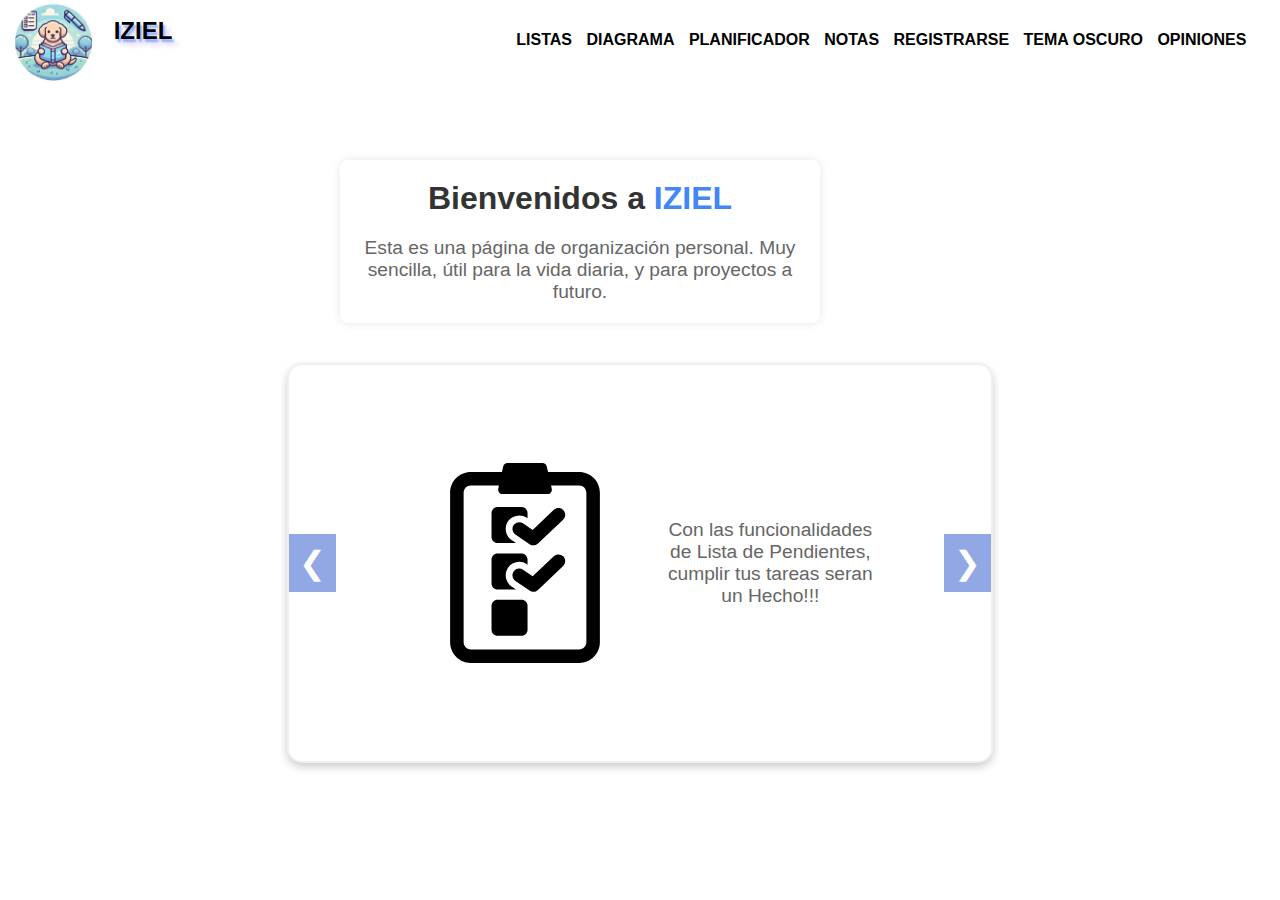
==== index.html @ e23e47e2 "documentacion en varios archivos js y cambio de nombre en los html" ====
<!DOCTYPE html>
<html lang="es">

<head>
    <meta charset="UTF-8">
    <meta name="viewport" content="width=device-width, initial-scale=1.0">
    <title>Bienvenidos a SENCIEL</title>
    <link rel="stylesheet" href="encabezado.css">
    <link rel="stylesheet" href="style.css">

</head>

<body>
     <nav>
        <input type="checkbox"id="check">
        <label for="check" class="menuPrincipal">
            <svg id="menu-icon"  viewBox="0 0 24 24" fill="black" xmlns="http://www.w3.org/2000/svg" width="24" height="24">
                <path d="M4 6H20M4 12H20M4 18H20" stroke="#000000" stroke-width="2" stroke-linecap="round" stroke-linejoin="round"></path>
            </svg>
        </label>
            <a href="index.html"class="enlace">
                <div class="logo-container">
                    <img id="logo" src="logo terminado.png" alt="logo" class="logo">
                    <h1 class="nombre-marca">Iziel</h1>
                </div>
                </a>
            <ul>

                <li><a href="listas.html">Listas</a></li>
                <li><a href="diagrama.html">Diagrama </a></li>
                <li><a href="#">Planificador </a></li>
                <li><a href="notas.html">Notas</a></li>
                <li><a href="registro.html">Registrarse</a></li>
                <li><a href="#" id="toggleAppearance">Tema Claro</a></li>
                <li><a href="opiniones.html">Opiniones</a></li>
            </ul>
        </nav>

    <!-- Contenedor principal -->
    <main>
        <div class="container">
            <h1>Bienvenidos a <span class="highlight">IZIEL</span></h1>
            <p>Esta es una página de organización personal. Muy sencilla, útil para la vida diaria, y para proyectos
                a futuro.</p>
        </div>
    </main>

    <!-- Carrusel fuera del contenedor principal -->
    <div class="carousel">
        <!-- Flecha izquierda -->
        <button class="prev">&#10094;</button>

        <div class="carousel-item">
            <a href="listas.html">
                <div class="carousel-content">
                    <div class="carousel-image">
                        <svg fill="#000000" height="200px" width="200px" version="1.1" id="Capa_1" xmlns="http://www.w3.org/2000/svg" xmlns:xlink="http://www.w3.org/1999/xlink" viewBox="0 0 470.767 470.767" xml:space="preserve"><g id="SVGRepo_bgCarrier" stroke-width="0"></g><g id="SVGRepo_tracerCarrier" stroke-linecap="round" stroke-linejoin="round"></g><g id="SVGRepo_iconCarrier"> <g> <path d="M362.965,21.384H289.62L286.638,7.99C285.614,3.323,281.467,0,276.685,0h-82.618c-4.782,0-8.913,3.323-9.953,7.99 l-2.967,13.394h-73.36c-26.835,0-48.654,21.827-48.654,48.662v352.06c0,26.835,21.819,48.662,48.654,48.662h255.179 c26.835,0,48.67-21.827,48.67-48.662V70.046C411.635,43.211,389.8,21.384,362.965,21.384z M379.831,422.105 c0,9.295-7.563,16.858-16.866,16.858H107.786c-9.287,0-16.85-7.563-16.85-16.858V70.046c0-9.295,7.563-16.857,16.85-16.857h66.294 l-1.692,7.609c-0.684,3.02,0.062,6.188,1.988,8.596c1.94,2.415,4.876,3.82,7.965,3.82h106.082c3.091,0,6.026-1.405,7.951-3.82 c1.942-2.415,2.687-5.575,2.004-8.596l-1.692-7.609h66.279c9.303,0,16.866,7.563,16.866,16.857V422.105z"></path> <path d="M170.835,188.426h43.249l-10.279-7.019c-14.506-9.899-18.232-29.693-8.325-44.197c9.893-14.489,29.693-18.239,44.197-8.324 l1.694,1.157v-12.136c0-7.866-6.383-14.248-14.242-14.248h-56.294c-7.857,0-14.24,6.383-14.24,14.248v56.271 C156.595,182.045,162.978,188.426,170.835,188.426z"></path> <path d="M303.256,110.313l-49.85,47.194l-22.704-15.49c-7.221-4.962-17.13-3.083-22.099,4.162 c-4.954,7.251-3.09,17.144,4.178,22.098l33.28,22.727c2.718,1.864,5.839,2.772,8.961,2.772c3.96,0,7.888-1.474,10.933-4.356 l59.167-56.014c6.382-6.033,6.645-16.104,0.62-22.479C319.686,104.552,309.637,104.28,303.256,110.313z"></path> <path d="M170.835,297.669H214.1l-10.295-7.027c-14.506-9.901-18.232-29.693-8.325-44.197c9.893-14.498,29.693-18.248,44.197-8.325 l1.694,1.158v-12.136c0-7.865-6.383-14.248-14.242-14.248h-56.294c-7.857,0-14.24,6.383-14.24,14.248v56.279 C156.595,291.286,162.978,297.669,170.835,297.669z"></path> <path d="M303.256,219.555l-49.85,47.186l-22.704-15.49c-7.221-4.97-17.13-3.098-22.099,4.162 c-4.954,7.253-3.09,17.144,4.178,22.099l33.28,22.727c2.718,1.864,5.839,2.772,8.961,2.772c3.96,0,7.888-1.476,10.933-4.356 l59.167-56.007c6.382-6.033,6.645-16.096,0.62-22.479C319.686,213.793,309.637,213.529,303.256,219.555z"></path> <path d="M227.129,322.135h-56.294c-7.857,0-14.24,6.383-14.24,14.248v56.271c0,7.865,6.383,14.248,14.24,14.248h56.294 c7.859,0,14.242-6.383,14.242-14.248v-56.271C241.371,328.518,234.988,322.135,227.129,322.135z"></path> </g> </g></svg>
                    </div>
                    <div class="carousel-description">
                        <p>Con las funcionalidades de Lista de Pendientes, cumplir tus tareas seran un Hecho!!!</p>
                    </div>
                </div>
            </a>
        </div>

        <div class="carousel-item">
            <a href="diagrama.html">
                <div class="carousel-content">
                    <div class="carousel-image">
                        <svg height="200px" width="200px" version="1.1" id="Layer_1" xmlns="http://www.w3.org/2000/svg" xmlns:xlink="http://www.w3.org/1999/xlink" viewBox="0 0 512 512" xml:space="preserve" fill="#000000"><g id="SVGRepo_bgCarrier" stroke-width="0"></g><g id="SVGRepo_tracerCarrier" stroke-linecap="round" stroke-linejoin="round"></g><g id="SVGRepo_iconCarrier"> <g transform="translate(1 1)"> <g> <path style="fill:#FFE100;" d="M263.533,442.733c-2.56,0-5.12-0.853-6.827-3.413L145.773,302.787 c-2.56-3.413-2.56-9.387,0.853-11.947c3.413-2.56,9.387-2.56,11.947,0.853l110.933,136.533c2.56,3.413,2.56,9.387-0.853,11.947 C266.947,441.88,265.24,442.733,263.533,442.733z"></path> <path style="fill:#FFE100;" d="M84.333,442.733c-0.853,0-2.56,0-3.413-0.853c-4.267-1.707-5.973-6.827-3.413-11.093 l68.267-136.533c1.707-4.267,6.827-5.973,11.093-3.413c4.267,1.707,5.973,6.827,3.413,11.093L92.013,438.467 C90.307,441.027,87.747,442.733,84.333,442.733z"></path> <path style="fill:#FFE100;" d="M263.533,442.733c-1.707,0-3.413-0.853-5.12-1.707c-3.413-2.56-4.267-8.533-0.853-11.947 l110.933-136.533c3.413-3.413,8.533-4.267,11.947-0.853c3.413,2.56,4.267,8.533,0.853,11.947L270.36,440.173 C268.653,441.88,266.093,442.733,263.533,442.733z"></path> <path style="fill:#FFE100;" d="M442.733,442.733c-3.413,0-5.973-1.707-7.68-5.12L366.787,301.08 c-1.707-4.267,0-9.387,3.413-11.093c4.267-1.707,9.387,0,11.093,3.413l68.267,136.533c1.707,4.267,0,9.387-3.413,11.093 C445.293,442.733,444.44,442.733,442.733,442.733z"></path> <path style="fill:#FFE100;" d="M135.533,220.867c-2.56,0-4.267-0.853-5.973-2.56c-3.413-3.413-3.413-8.533,0-11.947l128-119.467 c3.413-3.413,8.533-3.413,11.947,0s3.413,8.533,0,11.947l-128,119.467C139.8,220.013,137.24,220.867,135.533,220.867z"></path> <path style="fill:#FFE100;" d="M391.533,220.867c-1.707,0-4.267-0.853-5.973-2.56l-128-119.467c-3.413-3.413-3.413-8.533,0-11.947 c3.413-3.413,8.533-3.413,11.947,0l128,119.467c3.413,3.413,3.413,8.533,0,11.947C395.8,220.013,394.093,220.867,391.533,220.867z "></path> </g> <g> <polygon style="fill:#63D3FD;" points="24.6,502.467 127,502.467 127,434.2 24.6,434.2 "></polygon> <polygon style="fill:#63D3FD;" points="203.8,502.467 306.2,502.467 306.2,434.2 203.8,434.2 "></polygon> <polygon style="fill:#63D3FD;" points="383,502.467 485.4,502.467 485.4,434.2 383,434.2 "></polygon> </g> <g> <polygon style="fill:#FFE100;" points="41.667,297.667 229.4,297.667 229.4,212.333 41.667,212.333 "></polygon> <polygon style="fill:#FFE100;" points="161.133,92.867 348.867,92.867 348.867,7.533 161.133,7.533 "></polygon> <polygon style="fill:#FFE100;" points="280.6,297.667 468.333,297.667 468.333,212.333 280.6,212.333 "></polygon> </g> <g> <polygon style="fill:#FFA800;" points="442.733,297.667 468.333,297.667 468.333,212.333 442.733,212.333 "></polygon> <polygon style="fill:#FFA800;" points="323.267,92.867 348.867,92.867 348.867,7.533 323.267,7.533 "></polygon> </g> <polygon style="fill:#3DB9F9;" points="459.8,502.467 485.4,502.467 485.4,434.2 459.8,434.2 "></polygon> <g> <polygon style="fill:#FFFFFF;" points="41.667,297.667 67.267,297.667 67.267,212.333 41.667,212.333 "></polygon> <polygon style="fill:#FFFFFF;" points="161.133,92.867 186.733,92.867 186.733,7.533 161.133,7.533 "></polygon> <polygon style="fill:#FFFFFF;" points="24.6,502.467 50.2,502.467 50.2,434.2 24.6,434.2 "></polygon> </g> <path d="M127,511H24.6c-5.12,0-8.533-3.413-8.533-8.533V434.2c0-5.12,3.413-8.533,8.533-8.533H127c5.12,0,8.533,3.413,8.533,8.533 v68.267C135.533,507.587,132.12,511,127,511z M33.133,493.933h85.333v-51.2H33.133V493.933z"></path> <path d="M306.2,511H203.8c-5.12,0-8.533-3.413-8.533-8.533V434.2c0-5.12,3.413-8.533,8.533-8.533h102.4 c5.12,0,8.533,3.413,8.533,8.533v68.267C314.733,507.587,311.32,511,306.2,511z M212.333,493.933h85.333v-51.2h-85.333V493.933z"></path> <path d="M485.4,511H383c-5.12,0-8.533-3.413-8.533-8.533V434.2c0-5.12,3.413-8.533,8.533-8.533h102.4 c5.12,0,8.533,3.413,8.533,8.533v68.267C493.933,507.587,490.52,511,485.4,511z M391.533,493.933h85.333v-51.2h-85.333V493.933z"></path> <path d="M229.4,306.2H41.667c-5.12,0-8.533-3.413-8.533-8.533v-85.333c0-5.12,3.413-8.533,8.533-8.533H229.4 c5.12,0,8.533,3.413,8.533,8.533v85.333C237.933,302.787,234.52,306.2,229.4,306.2z M50.2,289.133h170.667v-68.267H50.2V289.133z"></path> <path d="M348.867,101.4H161.133c-5.12,0-8.533-3.413-8.533-8.533V7.533c0-5.12,3.413-8.533,8.533-8.533h187.733 c5.12,0,8.533,3.413,8.533,8.533v85.333C357.4,97.987,353.987,101.4,348.867,101.4z M169.667,84.333h170.667V16.067H169.667V84.333 z"></path> <path d="M468.333,306.2H280.6c-5.12,0-8.533-3.413-8.533-8.533v-85.333c0-5.12,3.413-8.533,8.533-8.533h187.733 c5.12,0,8.533,3.413,8.533,8.533v85.333C476.867,302.787,473.453,306.2,468.333,306.2z M289.133,289.133H459.8v-68.267H289.133 V289.133z"></path> <path d="M255,442.733c-2.56,0-5.12-0.853-6.827-3.413L137.24,302.787c-2.56-3.413-2.56-9.387,0.853-11.947 c3.413-2.56,9.387-2.56,11.947,0.853l110.933,136.533c2.56,3.413,2.56,9.387-0.853,11.947 C258.413,441.88,256.707,442.733,255,442.733z"></path> <path d="M75.8,442.733c-0.853,0-2.56,0-3.413-0.853c-4.267-1.707-5.973-6.827-3.413-11.093l68.267-136.533 c1.707-4.267,6.827-5.973,11.093-3.413c4.267,1.707,5.973,6.827,3.413,11.093L83.48,438.467 C81.773,441.027,79.213,442.733,75.8,442.733z"></path> <path d="M255,442.733c-1.707,0-3.413-0.853-5.12-1.707c-3.413-2.56-4.267-8.533-0.853-11.947L359.96,292.547 c2.56-3.413,8.533-4.267,11.947-0.853c3.413,2.56,4.267,8.533,0.853,11.947L261.827,440.173 C260.12,441.88,257.56,442.733,255,442.733z"></path> <path d="M434.2,442.733c-3.413,0-5.973-1.707-7.68-5.12L358.253,301.08c-1.707-4.267,0-9.387,3.413-11.093 c4.267-1.707,9.387,0,11.093,3.413l68.267,136.533c1.707,4.267,0,9.387-3.413,11.093C436.76,442.733,435.907,442.733,434.2,442.733 z"></path> <path d="M127,220.867c-2.56,0-4.267-0.853-5.973-2.56c-3.413-3.413-3.413-8.533,0-11.947l128-119.467 c3.413-3.413,8.533-3.413,11.947,0s3.413,8.533,0,11.947l-128,119.467C131.267,220.013,128.707,220.867,127,220.867z"></path> <path d="M383,220.867c-1.707,0-4.267-0.853-5.973-2.56l-128-119.467c-3.413-3.413-3.413-8.533,0-11.947s8.533-3.413,11.947,0 l128,119.467c3.413,3.413,3.413,8.533,0,11.947C387.267,220.013,385.56,220.867,383,220.867z"></path> </g> </g></svg>
                    </div>
                    <div class="carousel-description">
                        <p>Con Diagrama Conceptual podra desglozar sus metas de Largo plazo a cortos plazos. Intentelo!!! </p>
                    </div>
                </div>
            </a>
        </div>

        <div class="carousel-item">
            <a href="escritura.html">
                <div class="carousel-content">
                    <div class="carousel-image">
                     <svg height="200px" width="200px" version="1.1" id="Layer_1" xmlns="http://www.w3.org/2000/svg" xmlns:xlink="http://www.w3.org/1999/xlink" viewBox="0 0 392.681 392.681" xml:space="preserve" fill="#000000"><g id="SVGRepo_bgCarrier" stroke-width="0"></g><g id="SVGRepo_tracerCarrier" stroke-linecap="round" stroke-linejoin="round"></g><g id="SVGRepo_iconCarrier"> <polyline style="fill:#56ACE0;" points="21.851,55.185 21.851,110.91 283.022,110.91 283.022,55.185 "></polyline> <polyline style="fill:#FFFFFF;" points="283.022,132.761 21.851,132.761 21.851,370.918 283.022,370.918 "></polyline> <polygon style="fill:#bbb4a0;" points="181.786,290.11 172.671,322.433 204.929,313.189 328.792,189.391 305.584,166.312 "></polygon> <path style="fill:#FFFFFF;" d="M342.82,129.076l-21.85,21.85l23.079,23.079l21.85-21.85c6.4-6.4,6.4-16.743,0-23.079 C359.822,122.87,349.026,122.87,342.82,129.076z"></path> <path style="fill:#194F82;" d="M327.434,113.561l-22.626,22.626V44.195c0-6.012-4.848-10.925-10.925-10.925h-41.956V10.967 c0-6.012-4.848-10.925-10.925-10.925c-6.077,0-10.925,4.848-10.925,10.925V33.27H192.84V10.967c0-6.012-4.848-10.925-10.925-10.925 c-6.012,0-10.925,4.848-10.925,10.925V33.27h-37.236V10.967c-0.065-6.012-4.913-10.925-10.99-10.925 c-6.077,0-10.925,4.848-10.925,10.925V33.27H74.796V10.967c0-6.012-4.913-10.925-10.99-10.925S52.881,4.89,52.881,10.967V33.27 H10.925C4.913,33.27,0,38.118,0,44.195v337.519c0,6.012,4.848,10.925,10.925,10.925h283.022c6.012,0,10.925-4.848,10.925-10.925 V244.146l76.606-76.606c14.545-14.998,15.321-38.4,0-53.915C366.933,99.015,342.174,98.757,327.434,113.561z M21.851,55.12h31.095 v22.303c0,6.012,4.848,10.925,10.925,10.925S74.796,83.5,74.796,77.423V55.12h37.236v22.303c0,6.012,4.848,10.925,10.925,10.925 s10.925-4.848,10.925-10.925V55.12h37.236v22.303c0,6.012,4.848,10.925,10.925,10.925c6.012,0,10.925-4.848,10.925-10.925V55.12 h37.236v22.303c0,6.012,4.848,10.925,10.925,10.925s10.925-4.848,10.925-10.925V55.12h31.095v55.79H21.98V55.12 C21.98,55.12,21.851,55.12,21.851,55.12z M283.022,370.853H21.851V132.696h261.172v25.277l-26.634,26.634 c-1.616-3.943-5.56-6.659-10.02-6.659H58.634c-6.012,0-10.925,4.848-10.925,10.925c0,6.012,4.848,10.925,10.925,10.925h182.497 l-43.248,43.378H58.634c-6.012,0-10.925,4.848-10.925,10.925c0,6.077,4.913,10.796,10.925,10.796h117.463l-11.636,11.636 c-1.293,1.293-2.263,2.909-2.78,4.719l-7.693,26.958H58.634c-6.012,0-10.925,4.848-10.925,10.925c0,6.012,4.848,10.99,10.925,10.99 h89.277l-1.487,5.107c-1.099,3.814,0,7.887,2.78,10.667c2.715,2.715,6.206,3.685,10.667,2.78l53.786-15.192 c1.745-0.517,3.426-1.487,4.719-2.78l64.646-64.646V370.853L283.022,370.853z M204.929,313.189l-32.194,9.115l9.115-32.323 l123.733-123.733l23.079,23.079L204.929,313.189z M366.028,152.09l-21.85,21.85l-23.079-23.079l21.85-21.85 c6.206-6.206,16.937-6.206,23.079,0C371.459,134.765,373.333,144.656,366.028,152.09z"></path> </g></svg>
                  </div>
                    <div class="carousel-description">
                        <p>En el Bloc de Notas podra escribir todo lo que le venga a la mente. Y guardar información para que no se le olvide  &#128521;</p>
                    </div>
                </div>
            </a>
        </div>

        <div class="carousel-item">
            <a href="registro.html">
                <div class="carousel-content">
                    <div class="carousel-image">
                    <svg version="1.1" id="Layer_1" xmlns="http://www.w3.org/2000/svg" xmlns:xlink="http://www.w3.org/1999/xlink" viewBox="0 0 512 512" xml:space="preserve" fill="#000000"><g id="SVGRepo_bgCarrier" stroke-width="0"></g><g id="SVGRepo_tracerCarrier" stroke-linecap="round" stroke-linejoin="round"></g><g id="SVGRepo_iconCarrier"> <path style="fill:#2D2D2D;" d="M0,355.2v-324c0.104-5.704,4.696-10.296,10.4-10.4h491.2c5.704,0.104,10.296,4.696,10.4,10.4v324H0z"></path> <g> <path style="fill:#BCBCBC;" d="M512,355.2v41.6c-0.104,5.704-4.696,10.296-10.4,10.4H10.4c-5.704-0.104-10.296-4.696-10.4-10.4 v-41.6H512z"></path> <rect x="146.4" y="480.8" style="fill:#BCBCBC;" width="219.2" height="10.4"></rect> </g> <polygon style="fill:#2D2D2D;" points="328.8,480.8 183.2,480.8 193.6,407.2 318.4,407.2 "></polygon> <rect x="20.8" y="41.6" style="fill:#FFFFFF;" width="470.4" height="292.8"></rect> <polygon points="318.4,407.2 193.6,407.2 187.792,448.28 320.272,420.424 "></polygon> <rect x="105.416" y="106.44" width="301.168" height="197.864"></rect> <rect x="105.416" y="71.696" style="fill:#E21B1B;" width="301.168" height="34.752"></rect> <rect x="105.416" y="104.4" style="fill:#F91E1E;" width="301.168" height="4"></rect> <rect x="206.104" y="237.92" style="fill:#E21B1B;" width="99.792" height="34.752"></rect> <g> <rect x="159.312" y="181.736" style="fill:#FFFFFF;" width="193.36" height="34.752"></rect> <rect x="159.312" y="135.984" style="fill:#FFFFFF;" width="193.36" height="34.752"></rect> </g> <g> <circle style="fill:#999999;" cx="179.488" cy="199.112" r="4.632"></circle> <circle style="fill:#999999;" cx="196.28" cy="199.112" r="4.632"></circle> <circle style="fill:#999999;" cx="213.08" cy="199.112" r="4.632"></circle> <circle style="fill:#999999;" cx="229.872" cy="199.112" r="4.632"></circle> <circle style="fill:#999999;" cx="246.672" cy="199.112" r="4.632"></circle> <circle style="fill:#999999;" cx="263.464" cy="199.112" r="4.632"></circle> </g> <g> <path style="fill:#FFFFFF;" d="M227.832,259.744c0.92,0.552,1.976,0.848,3.048,0.856c1.736,0,2.752-0.912,2.752-2.24 s-0.704-1.936-2.48-2.624c-2.152-0.76-3.48-1.872-3.48-3.728c0.104-2.088,1.88-3.696,3.968-3.592 c0.096,0.008,0.192,0.016,0.288,0.024c1.008-0.032,2.008,0.184,2.912,0.64l-0.472,1.392c-0.768-0.416-1.624-0.624-2.496-0.624 c-1.8,0-2.48,1.072-2.48,1.968c0,1.232,0.8,1.832,2.616,2.536c2.224,0.856,3.36,1.928,3.36,3.864s-1.504,3.792-4.608,3.792 c-1.168,0.024-2.328-0.248-3.36-0.8L227.832,259.744z"></path> <path style="fill:#FFFFFF;" d="M245.544,259.2c0,0.976,0,1.832,0.08,2.576h-1.52l-0.096-1.544l0,0 c-0.648,1.112-1.84,1.792-3.128,1.768c-1.488,0-3.264-0.8-3.264-4.144v-5.528h1.72v5.272c0,1.8,0.544,3.008,2.112,3.008 c1.008-0.024,1.904-0.656,2.264-1.6c0.104-0.28,0.16-0.576,0.16-0.88v-5.8h1.72L245.544,259.2z"></path> <path style="fill:#FFFFFF;" d="M248.328,261.816c0-0.64,0.08-1.6,0.08-2.4v-11.472h1.696v5.936l0,0 c0.656-1.128,1.888-1.8,3.2-1.744c2.344,0,4,1.952,4,4.8c0.32,2.464-1.424,4.72-3.888,5.032c-0.12,0.016-0.232,0.024-0.352,0.032 c-1.328,0.088-2.576-0.608-3.2-1.784h-0.056l-0.08,1.6L248.328,261.816L248.328,261.816z M250.104,258.024 c0.008,0.208,0.032,0.416,0.08,0.624c0.296,1.184,1.36,2.008,2.576,2.008c1.8,0,2.872-1.464,2.872-3.624 c0-1.896-0.976-3.512-2.816-3.512c-1.256,0.024-2.328,0.896-2.616,2.112c-0.056,0.232-0.088,0.464-0.096,0.704L250.104,258.024z"></path> <path style="fill:#FFFFFF;" d="M259.52,254.92c0-0.984,0-1.784-0.08-2.56h1.504l0.08,1.52h0.056 c0.576-1.096,1.728-1.776,2.968-1.744c1.208-0.016,2.288,0.752,2.672,1.896l0,0c0.264-0.48,0.624-0.896,1.056-1.224 c0.6-0.464,1.336-0.704,2.096-0.672c1.248,0,3.104,0.8,3.104,4.112v5.6h-1.68v-5.352c0-1.824-0.664-2.912-2.048-2.912 c-0.952,0.04-1.768,0.688-2.032,1.6c-0.088,0.28-0.144,0.568-0.144,0.856v5.84h-1.68v-5.664c0-1.504-0.664-2.6-1.968-2.6 c-1.008,0.056-1.856,0.752-2.128,1.72c-0.096,0.272-0.144,0.552-0.136,0.84v5.704h-1.68L259.52,254.92z"></path> <path style="fill:#FFFFFF;" d="M277.72,249.704c0.032,0.552-0.4,1.032-0.952,1.056c-0.048,0-0.096,0-0.144,0 c-0.568,0.008-1.024-0.448-1.032-1.016c0-0.016,0-0.024,0-0.04c-0.016-0.576,0.44-1.064,1.016-1.08c0.024,0,0.04,0,0.064,0 c0.56-0.016,1.032,0.424,1.048,0.984C277.72,249.64,277.72,249.672,277.72,249.704z M275.816,261.816v-9.456h1.72v9.456H275.816z"></path> <path style="fill:#FFFFFF;" d="M282.456,249.64v2.72h2.456v1.312h-2.456v5.096c0,1.168,0.328,1.832,1.28,1.832 c0.336,0.008,0.672-0.032,1-0.12l0.08,1.288c-0.488,0.168-1,0.248-1.52,0.232c-0.696,0.032-1.368-0.232-1.848-0.728 c-0.528-0.704-0.768-1.584-0.672-2.456v-5.16h-1.464v-1.312h1.488v-2.264L282.456,249.64z"></path> </g> <g> <path style="fill:#999999;" d="M175.008,160.168V147h1.856l4.216,6.664c0.896,1.368,1.696,2.792,2.4,4.272l0,0 c-0.16-1.752-0.192-3.36-0.192-5.408v-5.504h1.6v13.168H183.2l-4.176-6.68c-0.912-1.416-1.736-2.888-2.464-4.4h-0.056 c0.096,1.664,0.136,3.24,0.136,5.432v5.6L175.008,160.168z"></path> <path style="fill:#999999;" d="M193.04,160.168l-0.136-1.184h-0.056c-0.68,0.904-1.752,1.424-2.888,1.408 c-1.488,0.104-2.776-1.008-2.88-2.496c-0.008-0.072-0.008-0.152-0.008-0.224c0-2.28,2.032-3.528,5.68-3.512v-0.192 c0.136-1.072-0.624-2.048-1.696-2.184c-0.152-0.016-0.304-0.024-0.456,0c-0.872,0-1.72,0.248-2.464,0.704l-0.392-1.136 c0.936-0.56,2.008-0.856,3.104-0.84c2.888,0,3.592,1.976,3.592,3.872v3.528c-0.008,0.76,0.04,1.512,0.16,2.264L193.04,160.168z M192.784,155.368c-1.872,0-4,0.296-4,2.136c-0.064,0.84,0.552,1.568,1.392,1.64c0.072,0.008,0.136,0.008,0.208,0 c1.032,0.024,1.96-0.624,2.288-1.6c0.064-0.176,0.096-0.36,0.096-0.544L192.784,155.368z"></path> <path style="fill:#999999;" d="M197.224,153.272c0-0.984,0-1.784-0.08-2.56h1.504l0.08,1.52h0.056 c0.576-1.096,1.728-1.776,2.968-1.744c1.208-0.008,2.288,0.752,2.672,1.896l0,0c0.264-0.48,0.624-0.896,1.056-1.224 c0.592-0.464,1.336-0.704,2.088-0.672c1.248,0,3.104,0.8,3.104,4.112v5.6h-1.68v-5.352c0-1.824-0.664-2.912-2.048-2.912 c-0.952,0.048-1.768,0.688-2.032,1.6c-0.088,0.28-0.136,0.568-0.136,0.856v5.84h-1.68v-5.664c0-1.504-0.664-2.6-1.976-2.6 c-1.008,0.056-1.856,0.752-2.128,1.72c-0.096,0.272-0.144,0.552-0.136,0.84v5.704h-1.68L197.224,153.272z"></path> <path style="fill:#999999;" d="M214.472,155.752c-0.136,1.672,1.112,3.144,2.784,3.28c0.152,0.016,0.312,0.016,0.464,0 c0.896,0.032,1.784-0.136,2.608-0.496l0.296,1.232c-0.992,0.416-2.064,0.616-3.144,0.584c-2.424,0.16-4.512-1.68-4.664-4.096 c-0.016-0.232-0.008-0.472,0.008-0.704c-0.28-2.528,1.544-4.8,4.064-5.08c0.128-0.016,0.248-0.024,0.376-0.024 c2.208,0.04,3.968,1.864,3.928,4.072c0,0.128-0.008,0.256-0.024,0.384c0,0.264-0.024,0.536-0.064,0.8L214.472,155.752z M219.52,154.528c0.192-1.344-0.744-2.584-2.088-2.776c-0.104-0.016-0.208-0.024-0.312-0.024c-1.472,0.112-2.608,1.328-2.632,2.8 H219.52z"></path> </g> <polygon style="fill:#F91E1E;" points="206.104,259.904 206.104,237.912 228.096,237.912 "></polygon> </g></svg>
                    </div>
                    <div class="carousel-description">
                        <p>Descripción de la imagen 4</p>
                    </div>
                </div>
            </a>
        </div>
    
        <div class="carousel-item">
            <a href="opiniones.html">
                <div class="carousel-content">
                    <div class="carousel-image">
                        <svg version="1.1" id="Layer_1" xmlns="http://www.w3.org/2000/svg" xmlns:xlink="http://www.w3.org/1999/xlink" viewBox="0 0 460 460" xml:space="preserve" fill="#000000"><g id="SVGRepo_bgCarrier" stroke-width="0"></g><g id="SVGRepo_tracerCarrier" stroke-linecap="round" stroke-linejoin="round"></g><g id="SVGRepo_iconCarrier"> <g> <path style="fill:#FF7F4F;" d="M230.333,0C103.308,0,0,102.974,0,230c0,98.785,62.479,183.024,150.004,215.598l297.381-291.024 C416.25,64.595,330.94,0,230.333,0z"></path> <path style="fill:#ee8663;" d="M460,230c0-26.416-4.467-51.784-12.663-75.41l-44.274-44.274l-345.46,201.7l50.785,50.785 l-10.785,30.515l52.366,52.367C174.895,454.935,202.188,460,230.333,460C357.359,460,460,357.026,460,230z"></path> <polygon style="fill:#71E2F0;" points="403.063,110.317 403.063,312.017 230.333,312.017 200.003,211.167 230.333,110.317 "></polygon> <polygon style="fill:#C2FBFF;" points="230.333,110.317 230.333,312.017 178.893,312.017 97.603,393.317 97.603,312.017 57.603,312.017 57.603,110.317 "></polygon> <polygon style="fill:#C2FBFF;" points="383.063,130.317 383.063,292.017 230.333,292.017 210.333,211.167 230.333,130.317 "></polygon> <rect x="77.603" y="130.317" style="fill:#FFFFFF;" width="152.73" height="161.7"></rect> <rect x="97.603" y="241.167" style="fill:#366796;" width="132.73" height="20"></rect> <polygon style="fill:#121149;" points="230.333,221.167 363.063,221.167 363.063,201.167 230.333,201.167 220.333,211.167 "></polygon> <rect x="97.603" y="201.167" style="fill:#366796;" width="132.73" height="20"></rect> <polygon style="fill:#121149;" points="230.333,181.167 363.063,181.167 363.063,161.167 230.333,161.167 220.333,171.167 "></polygon> <rect x="97.603" y="161.167" style="fill:#366796;" width="132.73" height="20"></rect> </g> </g></svg>
                    </div>
                    <div class="carousel-description">
                        <p>Descripción de la imagen 5</p>
                    </div>
                </div>
            </a>
        </div>
        <div class="carousel-item">
                        <div class="svg-top">
                            <svg fill="#000000" viewBox="0 0 32 32" id="icon" xmlns="http://www.w3.org/2000/svg"><g id="SVGRepo_bgCarrier" stroke-width="0"></g><g id="SVGRepo_tracerCarrier" stroke-linecap="round" stroke-linejoin="round"></g><g id="SVGRepo_iconCarrier"><defs><style>.cls-1{fill:none;}</style></defs><title>brightness-contrast</title><rect x="15" y="2" width="2" height="3"></rect><rect x="27" y="15" width="3" height="2"></rect><rect x="15" y="27" width="2" height="3"></rect><rect x="2" y="15" width="3" height="2"></rect><rect x="6.22" y="5.73" width="2" height="3" transform="translate(-3 7.23) rotate(-45)"></rect><rect x="23.27" y="6.23" width="3" height="2" transform="translate(2.14 19.63) rotate(-45)"></rect><rect x="23.77" y="23.27" width="2" height="3" transform="translate(-10.26 24.77) rotate(-45)"></rect><polygon points="5.47 25.13 7.59 23 9 24.42 6.88 26.54 5.47 25.13"></polygon><path d="M16,8a8,8,0,1,0,8,8A8,8,0,0,0,16,8Zm0,14a6,6,0,0,1,0-12Z"></path><rect id="_Transparent_Rectangle_" data-name="<Transparent Rectangle>" class="cls-1" width="32" height="32"></rect></g></svg>
                        </div>
                        <div class="svg-bottom">
                            <svg fill="#000000" viewBox="0 0 24 24" id="minus-collection" xmlns="http://www.w3.org/2000/svg" class="icon flat-color"><g id="SVGRepo_bgCarrier" stroke-width="0"></g><g id="SVGRepo_tracerCarrier" stroke-linecap="round" stroke-linejoin="round"></g><g id="SVGRepo_iconCarrier"><path id="primary" d="M18,4V16a2,2,0,0,1-2,2H4a2,2,0,0,1-2-2V4A2,2,0,0,1,4,2H16A2,2,0,0,1,18,4Zm4,16V5a1,1,0,0,0-2,0V20H7a1,1,0,0,0,0,2H20A2,2,0,0,0,22,20Z" style="fill: #000000;"></path><path id="secondary" d="M13,11H7A1,1,0,0,1,7,9h6a1,1,0,0,1,0,2Z" style="fill: #2ca9bc;"></path></g></svg>
                            <svg fill="#000000" viewBox="0 0 24 24" id="minus-collection" xmlns="http://www.w3.org/2000/svg" class="icon line-color"><g id="SVGRepo_bgCarrier" stroke-width="0"></g><g id="SVGRepo_tracerCarrier" stroke-linecap="round" stroke-linejoin="round"></g><g id="SVGRepo_iconCarrier"><line id="secondary" x1="7" y1="10" x2="13" y2="10" style="fill: none; stroke: #2ca9bc; stroke-linecap: round; stroke-linejoin: round; stroke-width: 2;"></line><path id="primary" d="M7,21H20a1,1,0,0,0,1-1V5" style="fill: none; stroke: #000000; stroke-linecap: round; stroke-linejoin: round; stroke-width: 2;"></path><rect id="primary-2" data-name="primary" x="3" y="3" width="14" height="14" rx="1" style="fill: none; stroke: #000000; stroke-linecap: round; stroke-linejoin: round; stroke-width: 2;"></rect></g></svg>
                        </div>
                    
                    <div class="carousel-description">
                        <p>Descripción de la imagen 6</p>
                    </div>
        </div>

        <!-- Flecha derecha -->
        <button class="next">&#10095;</button>
    </div>

    <script src="InteraccionesPagina.js"></script>
    <script src="Carrusel.js"></script>



</body>

</html>
---- encabezado.css ----
* {
    margin: 0;
    padding: 0;
    list-style: none;
    box-sizing: border-box;
}

body {
    font-family: Arial, sans-serif;
    background-color: white;
    display: flex;
    flex-direction: column;
    justify-content: flex-start;
    align-items: center;
    padding: 0 10px;
    padding-top: 0;
    margin-top: 0;
    
}
a {
    text-decoration: none;
    color: black;
}

nav {
    background-color: white;
    min-height: 80px;
    width: 101%;
    color: #333;
    z-index: 1000;
    /* Asegura que el menú esté por encima de todo */
}

.enlace {
    position: absolute;
    padding: 2px 10px 10px 10px;
}

.logo-container {
    display: flex;
}

.logo {
    height: 80px;
    width: 80px;
    /* Ajusta el tamaño del logo según sea necesario */
    margin-right: 5px;
}

.nombre-marca {
    padding: 15px;
    font-size: 1.5rem;
    /* Tamaño de fuente que desees */
    color: black;
    /* Color del texto */
    text-shadow: 2px 3px 2px rgba(53, 117, 238, 0.493), 6px 6px 5px rgba(95, 25, 209, 0.2);
    margin: 0;
    /* Quita el margen de h1 */
}

nav a {
    font-weight: 600;
    padding-right: 10px;
    text-transform: uppercase;
}

nav a:hover {
    color: rgb(109, 108, 106);
}

nav ul {
    float: right;
    margin-right: 20px;
}

nav ul li {
    display: inline-block;
    line-height: 80px;
    margin: 0px;
}

.menuPrincipal {
    font-size: 30px;
    float: right;
    line-height: 80px;
    margin-right: 40px;
    cursor: pointer;
    display: none;
    

}

#check {
    display: none;

}

@media (max-width: 1185px) {
    .enlace {
        padding-left: 20px;
    }

    nav ul li a {
        font-size: 16px;
    }
    .menuPrincipal {
        display: block;
    }

    ul {
        position: fixed;
        width: 40%;
        height: 48%;
        background-color: whitesmoke;
        top: 70px;
        right: -100%;
        text-align: center;
        transition: all .5s;
    }

    nav ul li {
        display: block;
        margin: 20px 0;
        line-height: 24px;border-bottom: 1px solid #ddd; /* Línea de separación */
        padding-bottom: 10px; /* Espacio para que la línea no toque el texto */
    }
    
    nav ul li:last-child {
        border-bottom: none; /* Elimina la línea en el último elemento */
    }
    nav ul li a {
        font-size: 30px;
    }
    li :hover, li a.active{
        background:none;
        color: #807e7e;
    }
    #check:checked~ul {
        right: 0;
    }
}

@media (max-width: 858px) {
    .menuPrincipal {
        display: block;
    }

    ul {
        position: fixed;
        width: 40%;
        height: 48%;
        background-color: whitesmoke;
        top: 70px;
        right: -100%;
        text-align: center;
        transition: all .5s;
    }

    nav ul li {
        display: block;
        margin: 20px 0;
        line-height: 24px;border-bottom: 1px solid #ddd; /* Línea de separación */
        padding-bottom: 10px; /* Espacio para que la línea no toque el texto */
    }
    
    nav ul li:last-child {
        border-bottom: none; /* Elimina la línea en el último elemento */
    }
    nav ul li a {
        font-size: 30px;
    }
    li :hover, li a.active{
        background:none;
        color: #807e7e;
    }
    #check:checked~ul {
        right: 0;
    }
}
@media (max-width: 665px) {
    .menuPrincipal {
        display: block;
    }

    ul {
         width: 65%;
        height: 50%;
    
    }
}
@media (max-width: 365px) {
    .menuPrincipal {
        display: block;
    }

    ul {
        width: 70%;
        height: 60%;
       
    }
}
.dark-theme a {
    color: #ddd;
}
.dark-theme nav {
    background-color: #333;
    width: 101%;
    color: #ddd;
    z-index: 1000;
    /* Asegura que el menú esté por encima de todo */
}

.dark-theme .logo {
    height: 78px;
    margin-right: 5px;
}

.dark-theme .nombre-marca {
    color: #ddd;
    text-shadow: 4px 3px 2px rgba(212, 204, 204, 0.3), 0 0 5px rgba(0, 0, 0, 0.2);
  
}
.dark-theme nav a {
    color: #ddd;
}
.dark-theme nav a:hover {
    color: rgb(180, 180, 180);
}
.dark-theme .menuPrincipal {
    color: #ddd;
}
.dark-theme .menuPrincipal svg path {
    stroke: white; /* Cambiar el color del ícono del menú */
  }
.dark-theme #check {
    display: none;
}

@media (max-width: 1185px) {
    .dark-theme .enlace {
        padding-left: 20px;
    }

    .dark-theme nav ul li a {
        font-size: 16px;
    }
    .dark-theme ul {
        position: fixed;
        width: 35%;
        height: 46vh;
        background-color: #222;
        top: 70px;
        right: -100%;
        text-align: center;
        transition: all .5s;
    }

    .dark-theme nav ul li {
        display: block;
        margin: 20px 0;
        line-height: 24px;
        border-bottom: 1px solid #444; /* Línea de separación */
        padding-bottom: 10px; /* Espacio para que la línea no toque el texto */
    }
    .dark-theme nav ul li:last-child {
        border-bottom: none; /* Elimina la línea en el último elemento */
    }
}

@media (max-width: 858px) {
    .dark-theme .menuPrincipal {
        display: block;
    }

    .dark-theme ul {
        position: fixed;
        width: 60%;
        height: 50vh;
        background-color: #222;
        top: 70px;
        right: -100%;
        text-align: center;
        transition: all .5s;
    }

    .dark-theme nav ul li {
        display: block;
        margin: 20px 0;
        line-height: 24px;
        border-bottom: 1px solid #444; /* Línea de separación */
        padding-bottom: 10px; /* Espacio para que la línea no toque el texto */
    }

    .dark-theme nav ul li:last-child {
        border-bottom: none; /* Elimina la línea en el último elemento */
    }
    .dark-theme nav ul li a {
        font-size: 30px;
        color: #ddd;
    }
    .dark-theme li:hover, .dark-theme li a.active {
        background: none;
        color: #bbb;
    }
    .dark-theme #check:checked ~ ul {
        right: 0;
    }
    
}
@media (max-width: 365px) {
    .dark-theme .menuPrincipal {
        display: block;
    }

    .dark-theme ul {
        width: 70%;
        height: 60%;
       
    }
}
---- style.css ----
.container {
    text-align: center;
    background-color: white;
    padding: 20px;
    border-radius: 8px;
    box-shadow: 0 0 10px rgba(0, 0, 0, 0.1);
    width: 80%;
    max-width: 600px;
    margin-top: 80px;
    /* Espacio suficiente para que no quede cubierto por el header fijo */
}

h1 {
    font-size: 2em;
    color: #333;
    margin-bottom: 20px;
}

.highlight {
    font-weight: bold;
    /* Aumenta la negrita */
    color: #4287f5;
    /* Color más fuerte */
}

p {
    font-size: 1.2em;
    color: #666;
}


.carousel {
    position: relative;
    width: 56%;
    height: 400px;
    margin: 40px auto;
    overflow: hidden;
    border-radius: 15px;
    /* Esquinas redondeadas */
    box-shadow: 0 4px 8px rgba(0, 0, 0, 0.2);
    /* Sombra suave */
    background-color: #fff;
    /* Fondo blanco */
    border: 2px solid #f0f0f0;
    /* Borde gris claro */
    transition: transform 0.3s ease-in-out;
    /* Transición suave */
}

.carousel:hover {
    transform: scale(1.02);
    /* Efecto de zoom al pasar el cursor */
}

/* Estilo para la imagen y el contenido */
.carousel-item {
    justify-content: center;
    display: none;
    width: 100%;
    height: 100%;
    text-align: center;
}

.carousel-item.active {
    display: flex;
    align-items: center;
}


/* SVG personalizados */
.carousel-item.active .svg-top svg {
    margin-bottom: 10px;
    width: 140px;
    height: 140px;
    transition: all 0.3s ease;
}

.carousel-item.active .svg-bottom svg {
    display: flex;
    gap: 10px;
    /* Espacio entre los dos SVG inferiores */
    justify-content: center;
    /* Centra los dos SVG en la fila */
    width: 75px;
    height: 75px;
    transition: all 0.3s ease;
}

/* Efecto hover para SVG */
.carousel-item.active .svg-top svg:hover,
.carousel-item.active .svg-bottom svg:hover {
    transform: scale(1.1);
    /* Zoom ligero en el SVG al pasar el mouse */
}

.carousel-item.active svg {
    width: 200px;
    /* Cambia este valor según el tamaño deseado */
    height: 200px;
    /* Aumenta este valor también */
}

.carousel-image {
    width: 50%;
    padding: 15px;
    display: flex;
    justify-content: right;
    align-items: center;
}

/* Contenedor de contenido */
.carousel-content {
    display: flex;

    align-items: center;
    width: 100%;
    height: 100%;
    padding: 25px;
    color: #333;
    /* Color de texto */
    font-family: 'Arial', sans-serif;
    /* Fuente elegante */
}

.carousel-description {
    justify-content: left;
    width: 40%;
    padding: 25px;
}
/* Media Queries */
@media (max-width: 768px) {
    .carousel {
        width: 98%;
        height: 300px;
    }

    .carousel-description {
        font-size: 0.9rem;

    }
    .container {
        padding: 0px;
        width: 100%;
       
    }
    
}

@media (max-width: 360px) {
    .carousel {
        width: 95%;
        height: 250px;
    }

    .carousel-description {
        font-size: 0.8rem;
        padding: 10px;
    }
}


button {
    position: absolute;
    top: 50%;
    transform: translateY(-50%);
    background-color: rgba(36, 81, 204, 0.5);
    color: white;
    border: none;
    padding: 10px;
    font-size: 2em;
    cursor: pointer;
}

button.prev {
    left: 0;
}

button.next {
    right: 0;
}

button:hover {
    background-color: #5f7ee6;
}

html {
    scroll-behavior: smooth;
}

.dark-theme {
    background-color: #131212;
    color: #f3eded;
}

.dark-theme .container {
    background-color: #1e1e1e;
    color: #e0e0e0;
    box-shadow: 0 0 10px rgba(0, 0, 0, 0.5);
}

.dark-theme h1 {
    color: #e0e0e0;
}

.dark-theme .highlight {
    font-weight: bold;
    /* Aumenta la negrita */
    color: #3c90d4;
    /* Color amarillo dorado brillante para destacar la palabra */
}

.dark-theme p {
    color: #cec8c8;
}
.dark-theme .carousel-description p {
    color: #1b1b1b; /* Color del texto */
}
.dark-theme .carousel {
    background-color: #a5a2a2;
    border: 2px solid #444;
    box-shadow: 0 4px 8px rgba(0, 0, 0, 0.7);
}
.dark-theme .carousel:hover {
    transform: scale(1.02);
}
.dark-theme .carousel-content {
    color: #e0e0e0;
}
.dark-theme button {
    background-color: rgba(85, 85, 85, 0.7);
}
.dark-theme button:hover {
    background-color: #666;
}

/* Media Queries */
@media (max-width: 768px) {
    .dark-theme .carousel {
        width: 98%;
        height: 300px;
    }

    .dark-theme .carousel-description {
        font-size: 0.9rem;

    }
}

@media (max-width: 360px) {
    .dark-theme .carousel {
        width: 95%;
        height: 250px;
    }

    .dark-theme .carousel-description {
        font-size: 0.8rem;
        padding: 10px;
    }
}
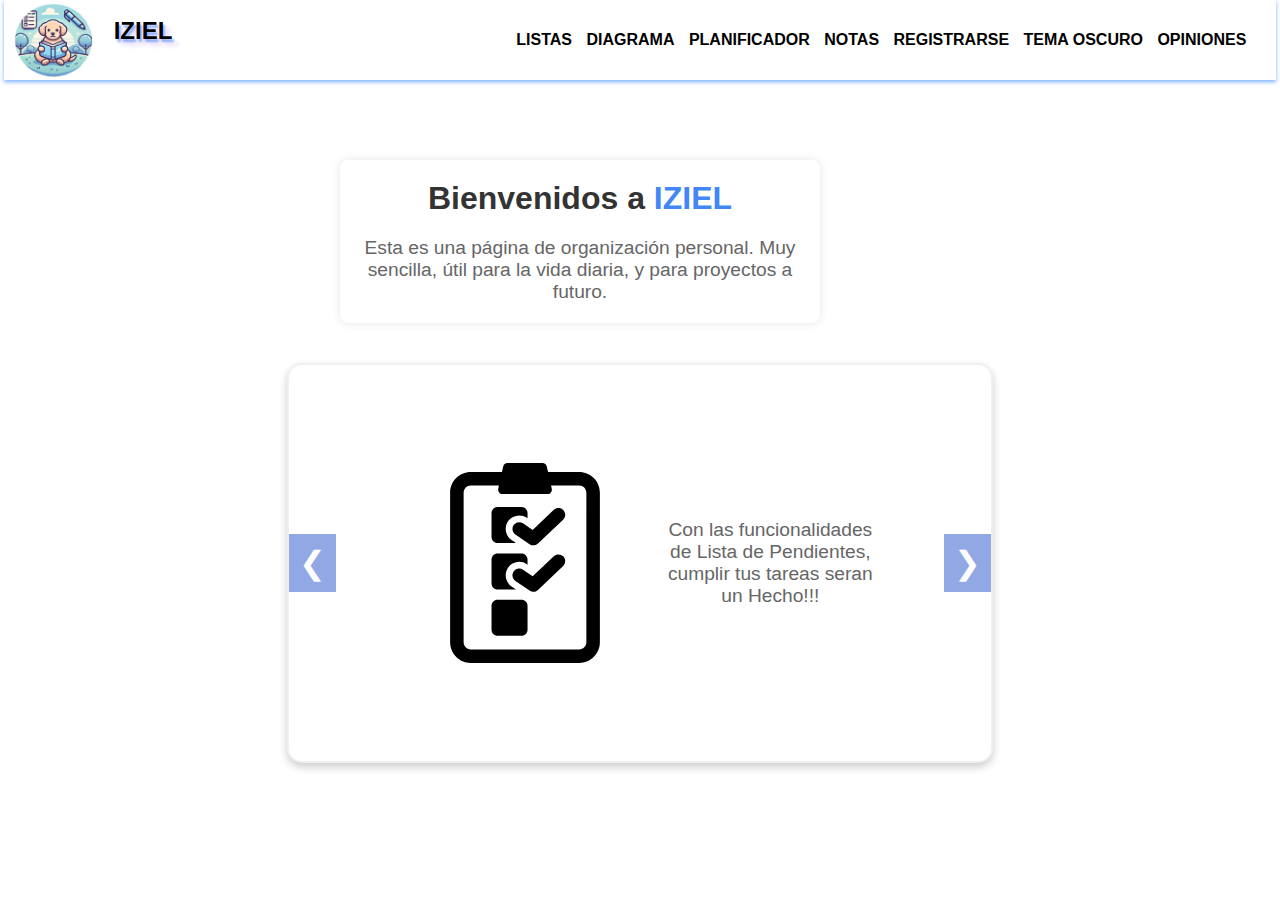
==== commit 4ad2dde0: "modifique css" ====
--- a/index.html
+++ b/index.html
@@ -132,8 +132,9 @@
         <button class="next">&#10095;</button>
     </div>
 
+    <script src="Carrusel.js"></script>
     <script src="InteraccionesPagina.js"></script>
-    <script src="Carrusel.js"></script>
+
 
 
 
--- a/encabezado.css
+++ b/encabezado.css
@@ -15,8 +15,9 @@
     padding: 0 10px;
     padding-top: 0;
     margin-top: 0;
-    
-}
+
+}
+
 a {
     text-decoration: none;
     color: black;
@@ -28,7 +29,9 @@
     width: 101%;
     color: #333;
     z-index: 1000;
-    /* Asegura que el menú esté por encima de todo */
+    box-shadow: 0 2px 4px rgba(89, 159, 252, 0.801);
+    /* Sombra solo hacia abajo */
+
 }
 
 .enlace {
@@ -36,12 +39,14 @@
     padding: 2px 10px 10px 10px;
 }
 
+
 .logo-container {
     display: flex;
+
 }
 
 .logo {
-    height: 80px;
+    height: 76px;
     width: 80px;
     /* Ajusta el tamaño del logo según sea necesario */
     margin-right: 5px;
@@ -86,8 +91,6 @@
     margin-right: 40px;
     cursor: pointer;
     display: none;
-    
-
 }
 
 #check {
@@ -100,108 +103,103 @@
         padding-left: 20px;
     }
 
-    nav ul li a {
-        font-size: 16px;
-    }
     .menuPrincipal {
         display: block;
+
     }
 
     ul {
         position: fixed;
-        width: 40%;
-        height: 48%;
+        width: 35%;
+        height: auto;
         background-color: whitesmoke;
         top: 70px;
         right: -100%;
         text-align: center;
         transition: all .5s;
+        border-radius: 10px;
+        border: 1px solid #4e4c4c;
+
     }
 
     nav ul li {
         display: block;
         margin: 20px 0;
-        line-height: 24px;border-bottom: 1px solid #ddd; /* Línea de separación */
-        padding-bottom: 10px; /* Espacio para que la línea no toque el texto */
-    }
-    
+        line-height: 24px;
+        border-bottom: 1px solid #ddd;
+        /* Línea de separación */
+        padding-bottom: 10px;
+        /* Espacio para que la línea no toque el texto */
+    }
+
     nav ul li:last-child {
-        border-bottom: none; /* Elimina la línea en el último elemento */
-    }
+        border-bottom: none;
+        /* Elimina la línea en el último elemento */
+    }
+
     nav ul li a {
         font-size: 30px;
     }
-    li :hover, li a.active{
-        background:none;
+
+    li :hover,
+    li a.active {
+        background: none;
         color: #807e7e;
     }
+
     #check:checked~ul {
         right: 0;
     }
 }
 
-@media (max-width: 858px) {
+@media (max-width: 698px) {
     .menuPrincipal {
         display: block;
     }
 
     ul {
-        position: fixed;
+        width: 45%;
+        height: auto;
+
+    }
+}
+
+@media (max-width: 1024px) and (max-height: 600px) and (orientation: landscape) {
+    .menuPrincipal {
+        display: flex;
+        /* Por ejemplo, cambia de bloque a flexbox para ajustarse mejor */
+        justify-content: center;
+        /* Centra los elementos horizontalmente */
+    }
+
+    ul {
         width: 40%;
-        height: 48%;
-        background-color: whitesmoke;
-        top: 70px;
-        right: -100%;
-        text-align: center;
-        transition: all .5s;
-    }
-
-    nav ul li {
-        display: block;
-        margin: 20px 0;
-        line-height: 24px;border-bottom: 1px solid #ddd; /* Línea de separación */
-        padding-bottom: 10px; /* Espacio para que la línea no toque el texto */
-    }
-    
-    nav ul li:last-child {
-        border-bottom: none; /* Elimina la línea en el último elemento */
-    }
+        /* Ajusta el ancho para que se vea bien en modo horizontal */
+        height: auto;
+        /* Permite que la altura se ajuste dinámicamente */
+    }
+}
+
+@media (max-width: 561px) {
+    .menuPrincipal {
+        display: block;
+    }
+
+    ul {
+        width: 66%;
+        height: auto;
+
+    }
+
     nav ul li a {
-        font-size: 30px;
-    }
-    li :hover, li a.active{
-        background:none;
-        color: #807e7e;
-    }
-    #check:checked~ul {
-        right: 0;
-    }
-}
-@media (max-width: 665px) {
-    .menuPrincipal {
-        display: block;
-    }
-
-    ul {
-         width: 65%;
-        height: 50%;
-    
-    }
-}
-@media (max-width: 365px) {
-    .menuPrincipal {
-        display: block;
-    }
-
-    ul {
-        width: 70%;
-        height: 60%;
-       
-    }
-}
+        font-size: 22px;
+    }
+}
+
 .dark-theme a {
     color: #ddd;
 }
+
 .dark-theme nav {
     background-color: #333;
     width: 101%;
@@ -218,20 +216,26 @@
 .dark-theme .nombre-marca {
     color: #ddd;
     text-shadow: 4px 3px 2px rgba(212, 204, 204, 0.3), 0 0 5px rgba(0, 0, 0, 0.2);
-  
-}
+
+}
+
 .dark-theme nav a {
     color: #ddd;
 }
+
 .dark-theme nav a:hover {
     color: rgb(180, 180, 180);
 }
+
 .dark-theme .menuPrincipal {
     color: #ddd;
 }
+
 .dark-theme .menuPrincipal svg path {
-    stroke: white; /* Cambiar el color del ícono del menú */
-  }
+    stroke: white;
+    /* Cambiar el color del ícono del menú */
+}
+
 .dark-theme #check {
     display: none;
 }
@@ -242,12 +246,14 @@
     }
 
     .dark-theme nav ul li a {
-        font-size: 16px;
-    }
+        font-size: 30px;
+
+    }
+
     .dark-theme ul {
         position: fixed;
         width: 35%;
-        height: 46vh;
+        height: auto;
         background-color: #222;
         top: 70px;
         right: -100%;
@@ -259,62 +265,58 @@
         display: block;
         margin: 20px 0;
         line-height: 24px;
-        border-bottom: 1px solid #444; /* Línea de separación */
-        padding-bottom: 10px; /* Espacio para que la línea no toque el texto */
-    }
+        border-bottom: 1px solid #444;
+        /* Línea de separación */
+        padding-bottom: 10px;
+        /* Espacio para que la línea no toque el texto */
+    }
+
     .dark-theme nav ul li:last-child {
-        border-bottom: none; /* Elimina la línea en el último elemento */
-    }
-}
-
-@media (max-width: 858px) {
+        border-bottom: none;
+        /* Elimina la línea en el último elemento */
+    }
+}
+
+@media (max-width: 698px) {
     .dark-theme .menuPrincipal {
         display: block;
     }
 
     .dark-theme ul {
-        position: fixed;
-        width: 60%;
-        height: 50vh;
-        background-color: #222;
-        top: 70px;
-        right: -100%;
-        text-align: center;
-        transition: all .5s;
-    }
-
-    .dark-theme nav ul li {
-        display: block;
-        margin: 20px 0;
-        line-height: 24px;
-        border-bottom: 1px solid #444; /* Línea de separación */
-        padding-bottom: 10px; /* Espacio para que la línea no toque el texto */
-    }
-
-    .dark-theme nav ul li:last-child {
-        border-bottom: none; /* Elimina la línea en el último elemento */
-    }
+        width: 45%;
+        height: auto;
+
+    }
+}
+
+@media (max-width: 1024px) and (max-height: 600px) and (orientation: landscape) {
+    .dark-theme .menuPrincipal {
+        display: flex;
+        /* Por ejemplo, cambia de bloque a flexbox para ajustarse mejor */
+        justify-content: center;
+        /* Centra los elementos horizontalmente */
+    }
+
+    .dark-theme ul {
+        width: 40%;
+        /* Ajusta el ancho para que se vea bien en modo horizontal */
+        height: auto;
+        /* Permite que la altura se ajuste dinámicamente */
+    }
+}
+
+@media (max-width: 561px) {
+    .dark-theme .menuPrincipal {
+        display: block;
+    }
+
+    .dark-theme ul {
+        width: 66%;
+        height: auto;
+
+    }
+
     .dark-theme nav ul li a {
-        font-size: 30px;
-        color: #ddd;
-    }
-    .dark-theme li:hover, .dark-theme li a.active {
-        background: none;
-        color: #bbb;
-    }
-    .dark-theme #check:checked ~ ul {
-        right: 0;
-    }
-    
-}
-@media (max-width: 365px) {
-    .dark-theme .menuPrincipal {
-        display: block;
-    }
-
-    .dark-theme ul {
-        width: 70%;
-        height: 60%;
-       
-    }
-}
+        font-size: 22px;
+    }
+}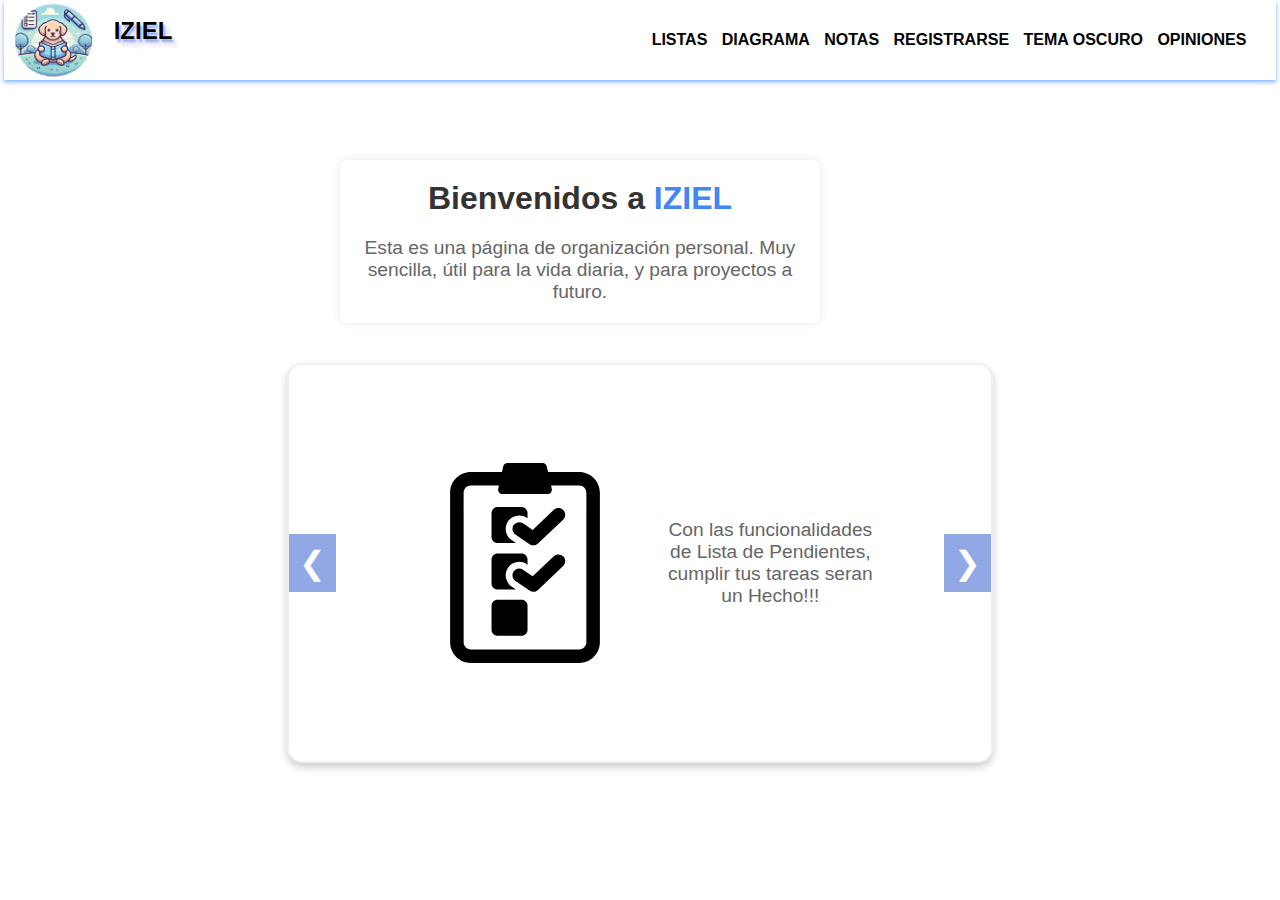
==== commit 6afd32d3: "modularizacion, guardado de imagenes y cambios de html y cree clase js para expandir y contraer" ====
--- a/index.html
+++ b/index.html
@@ -20,7 +20,7 @@
         </label>
             <a href="index.html"class="enlace">
                 <div class="logo-container">
-                    <img id="logo" src="logo terminado.png" alt="logo" class="logo">
+                    <img id="logo" src="imagenes/logo terminado.png" alt="logo" class="logo">
                     <h1 class="nombre-marca">Iziel</h1>
                 </div>
                 </a>
@@ -28,7 +28,6 @@
 
                 <li><a href="listas.html">Listas</a></li>
                 <li><a href="diagrama.html">Diagrama </a></li>
-                <li><a href="#">Planificador </a></li>
                 <li><a href="notas.html">Notas</a></li>
                 <li><a href="registro.html">Registrarse</a></li>
                 <li><a href="#" id="toggleAppearance">Tema Claro</a></li>
@@ -96,7 +95,7 @@
                     <svg version="1.1" id="Layer_1" xmlns="http://www.w3.org/2000/svg" xmlns:xlink="http://www.w3.org/1999/xlink" viewBox="0 0 512 512" xml:space="preserve" fill="#000000"><g id="SVGRepo_bgCarrier" stroke-width="0"></g><g id="SVGRepo_tracerCarrier" stroke-linecap="round" stroke-linejoin="round"></g><g id="SVGRepo_iconCarrier"> <path style="fill:#2D2D2D;" d="M0,355.2v-324c0.104-5.704,4.696-10.296,10.4-10.4h491.2c5.704,0.104,10.296,4.696,10.4,10.4v324H0z"></path> <g> <path style="fill:#BCBCBC;" d="M512,355.2v41.6c-0.104,5.704-4.696,10.296-10.4,10.4H10.4c-5.704-0.104-10.296-4.696-10.4-10.4 v-41.6H512z"></path> <rect x="146.4" y="480.8" style="fill:#BCBCBC;" width="219.2" height="10.4"></rect> </g> <polygon style="fill:#2D2D2D;" points="328.8,480.8 183.2,480.8 193.6,407.2 318.4,407.2 "></polygon> <rect x="20.8" y="41.6" style="fill:#FFFFFF;" width="470.4" height="292.8"></rect> <polygon points="318.4,407.2 193.6,407.2 187.792,448.28 320.272,420.424 "></polygon> <rect x="105.416" y="106.44" width="301.168" height="197.864"></rect> <rect x="105.416" y="71.696" style="fill:#E21B1B;" width="301.168" height="34.752"></rect> <rect x="105.416" y="104.4" style="fill:#F91E1E;" width="301.168" height="4"></rect> <rect x="206.104" y="237.92" style="fill:#E21B1B;" width="99.792" height="34.752"></rect> <g> <rect x="159.312" y="181.736" style="fill:#FFFFFF;" width="193.36" height="34.752"></rect> <rect x="159.312" y="135.984" style="fill:#FFFFFF;" width="193.36" height="34.752"></rect> </g> <g> <circle style="fill:#999999;" cx="179.488" cy="199.112" r="4.632"></circle> <circle style="fill:#999999;" cx="196.28" cy="199.112" r="4.632"></circle> <circle style="fill:#999999;" cx="213.08" cy="199.112" r="4.632"></circle> <circle style="fill:#999999;" cx="229.872" cy="199.112" r="4.632"></circle> <circle style="fill:#999999;" cx="246.672" cy="199.112" r="4.632"></circle> <circle style="fill:#999999;" cx="263.464" cy="199.112" r="4.632"></circle> </g> <g> <path style="fill:#FFFFFF;" d="M227.832,259.744c0.92,0.552,1.976,0.848,3.048,0.856c1.736,0,2.752-0.912,2.752-2.24 s-0.704-1.936-2.48-2.624c-2.152-0.76-3.48-1.872-3.48-3.728c0.104-2.088,1.88-3.696,3.968-3.592 c0.096,0.008,0.192,0.016,0.288,0.024c1.008-0.032,2.008,0.184,2.912,0.64l-0.472,1.392c-0.768-0.416-1.624-0.624-2.496-0.624 c-1.8,0-2.48,1.072-2.48,1.968c0,1.232,0.8,1.832,2.616,2.536c2.224,0.856,3.36,1.928,3.36,3.864s-1.504,3.792-4.608,3.792 c-1.168,0.024-2.328-0.248-3.36-0.8L227.832,259.744z"></path> <path style="fill:#FFFFFF;" d="M245.544,259.2c0,0.976,0,1.832,0.08,2.576h-1.52l-0.096-1.544l0,0 c-0.648,1.112-1.84,1.792-3.128,1.768c-1.488,0-3.264-0.8-3.264-4.144v-5.528h1.72v5.272c0,1.8,0.544,3.008,2.112,3.008 c1.008-0.024,1.904-0.656,2.264-1.6c0.104-0.28,0.16-0.576,0.16-0.88v-5.8h1.72L245.544,259.2z"></path> <path style="fill:#FFFFFF;" d="M248.328,261.816c0-0.64,0.08-1.6,0.08-2.4v-11.472h1.696v5.936l0,0 c0.656-1.128,1.888-1.8,3.2-1.744c2.344,0,4,1.952,4,4.8c0.32,2.464-1.424,4.72-3.888,5.032c-0.12,0.016-0.232,0.024-0.352,0.032 c-1.328,0.088-2.576-0.608-3.2-1.784h-0.056l-0.08,1.6L248.328,261.816L248.328,261.816z M250.104,258.024 c0.008,0.208,0.032,0.416,0.08,0.624c0.296,1.184,1.36,2.008,2.576,2.008c1.8,0,2.872-1.464,2.872-3.624 c0-1.896-0.976-3.512-2.816-3.512c-1.256,0.024-2.328,0.896-2.616,2.112c-0.056,0.232-0.088,0.464-0.096,0.704L250.104,258.024z"></path> <path style="fill:#FFFFFF;" d="M259.52,254.92c0-0.984,0-1.784-0.08-2.56h1.504l0.08,1.52h0.056 c0.576-1.096,1.728-1.776,2.968-1.744c1.208-0.016,2.288,0.752,2.672,1.896l0,0c0.264-0.48,0.624-0.896,1.056-1.224 c0.6-0.464,1.336-0.704,2.096-0.672c1.248,0,3.104,0.8,3.104,4.112v5.6h-1.68v-5.352c0-1.824-0.664-2.912-2.048-2.912 c-0.952,0.04-1.768,0.688-2.032,1.6c-0.088,0.28-0.144,0.568-0.144,0.856v5.84h-1.68v-5.664c0-1.504-0.664-2.6-1.968-2.6 c-1.008,0.056-1.856,0.752-2.128,1.72c-0.096,0.272-0.144,0.552-0.136,0.84v5.704h-1.68L259.52,254.92z"></path> <path style="fill:#FFFFFF;" d="M277.72,249.704c0.032,0.552-0.4,1.032-0.952,1.056c-0.048,0-0.096,0-0.144,0 c-0.568,0.008-1.024-0.448-1.032-1.016c0-0.016,0-0.024,0-0.04c-0.016-0.576,0.44-1.064,1.016-1.08c0.024,0,0.04,0,0.064,0 c0.56-0.016,1.032,0.424,1.048,0.984C277.72,249.64,277.72,249.672,277.72,249.704z M275.816,261.816v-9.456h1.72v9.456H275.816z"></path> <path style="fill:#FFFFFF;" d="M282.456,249.64v2.72h2.456v1.312h-2.456v5.096c0,1.168,0.328,1.832,1.28,1.832 c0.336,0.008,0.672-0.032,1-0.12l0.08,1.288c-0.488,0.168-1,0.248-1.52,0.232c-0.696,0.032-1.368-0.232-1.848-0.728 c-0.528-0.704-0.768-1.584-0.672-2.456v-5.16h-1.464v-1.312h1.488v-2.264L282.456,249.64z"></path> </g> <g> <path style="fill:#999999;" d="M175.008,160.168V147h1.856l4.216,6.664c0.896,1.368,1.696,2.792,2.4,4.272l0,0 c-0.16-1.752-0.192-3.36-0.192-5.408v-5.504h1.6v13.168H183.2l-4.176-6.68c-0.912-1.416-1.736-2.888-2.464-4.4h-0.056 c0.096,1.664,0.136,3.24,0.136,5.432v5.6L175.008,160.168z"></path> <path style="fill:#999999;" d="M193.04,160.168l-0.136-1.184h-0.056c-0.68,0.904-1.752,1.424-2.888,1.408 c-1.488,0.104-2.776-1.008-2.88-2.496c-0.008-0.072-0.008-0.152-0.008-0.224c0-2.28,2.032-3.528,5.68-3.512v-0.192 c0.136-1.072-0.624-2.048-1.696-2.184c-0.152-0.016-0.304-0.024-0.456,0c-0.872,0-1.72,0.248-2.464,0.704l-0.392-1.136 c0.936-0.56,2.008-0.856,3.104-0.84c2.888,0,3.592,1.976,3.592,3.872v3.528c-0.008,0.76,0.04,1.512,0.16,2.264L193.04,160.168z M192.784,155.368c-1.872,0-4,0.296-4,2.136c-0.064,0.84,0.552,1.568,1.392,1.64c0.072,0.008,0.136,0.008,0.208,0 c1.032,0.024,1.96-0.624,2.288-1.6c0.064-0.176,0.096-0.36,0.096-0.544L192.784,155.368z"></path> <path style="fill:#999999;" d="M197.224,153.272c0-0.984,0-1.784-0.08-2.56h1.504l0.08,1.52h0.056 c0.576-1.096,1.728-1.776,2.968-1.744c1.208-0.008,2.288,0.752,2.672,1.896l0,0c0.264-0.48,0.624-0.896,1.056-1.224 c0.592-0.464,1.336-0.704,2.088-0.672c1.248,0,3.104,0.8,3.104,4.112v5.6h-1.68v-5.352c0-1.824-0.664-2.912-2.048-2.912 c-0.952,0.048-1.768,0.688-2.032,1.6c-0.088,0.28-0.136,0.568-0.136,0.856v5.84h-1.68v-5.664c0-1.504-0.664-2.6-1.976-2.6 c-1.008,0.056-1.856,0.752-2.128,1.72c-0.096,0.272-0.144,0.552-0.136,0.84v5.704h-1.68L197.224,153.272z"></path> <path style="fill:#999999;" d="M214.472,155.752c-0.136,1.672,1.112,3.144,2.784,3.28c0.152,0.016,0.312,0.016,0.464,0 c0.896,0.032,1.784-0.136,2.608-0.496l0.296,1.232c-0.992,0.416-2.064,0.616-3.144,0.584c-2.424,0.16-4.512-1.68-4.664-4.096 c-0.016-0.232-0.008-0.472,0.008-0.704c-0.28-2.528,1.544-4.8,4.064-5.08c0.128-0.016,0.248-0.024,0.376-0.024 c2.208,0.04,3.968,1.864,3.928,4.072c0,0.128-0.008,0.256-0.024,0.384c0,0.264-0.024,0.536-0.064,0.8L214.472,155.752z M219.52,154.528c0.192-1.344-0.744-2.584-2.088-2.776c-0.104-0.016-0.208-0.024-0.312-0.024c-1.472,0.112-2.608,1.328-2.632,2.8 H219.52z"></path> </g> <polygon style="fill:#F91E1E;" points="206.104,259.904 206.104,237.912 228.096,237.912 "></polygon> </g></svg>
                     </div>
                     <div class="carousel-description">
-                        <p>Descripción de la imagen 4</p>
+                        <p>Registrarse</p>
                     </div>
                 </div>
             </a>
@@ -109,7 +108,7 @@
                         <svg version="1.1" id="Layer_1" xmlns="http://www.w3.org/2000/svg" xmlns:xlink="http://www.w3.org/1999/xlink" viewBox="0 0 460 460" xml:space="preserve" fill="#000000"><g id="SVGRepo_bgCarrier" stroke-width="0"></g><g id="SVGRepo_tracerCarrier" stroke-linecap="round" stroke-linejoin="round"></g><g id="SVGRepo_iconCarrier"> <g> <path style="fill:#FF7F4F;" d="M230.333,0C103.308,0,0,102.974,0,230c0,98.785,62.479,183.024,150.004,215.598l297.381-291.024 C416.25,64.595,330.94,0,230.333,0z"></path> <path style="fill:#ee8663;" d="M460,230c0-26.416-4.467-51.784-12.663-75.41l-44.274-44.274l-345.46,201.7l50.785,50.785 l-10.785,30.515l52.366,52.367C174.895,454.935,202.188,460,230.333,460C357.359,460,460,357.026,460,230z"></path> <polygon style="fill:#71E2F0;" points="403.063,110.317 403.063,312.017 230.333,312.017 200.003,211.167 230.333,110.317 "></polygon> <polygon style="fill:#C2FBFF;" points="230.333,110.317 230.333,312.017 178.893,312.017 97.603,393.317 97.603,312.017 57.603,312.017 57.603,110.317 "></polygon> <polygon style="fill:#C2FBFF;" points="383.063,130.317 383.063,292.017 230.333,292.017 210.333,211.167 230.333,130.317 "></polygon> <rect x="77.603" y="130.317" style="fill:#FFFFFF;" width="152.73" height="161.7"></rect> <rect x="97.603" y="241.167" style="fill:#366796;" width="132.73" height="20"></rect> <polygon style="fill:#121149;" points="230.333,221.167 363.063,221.167 363.063,201.167 230.333,201.167 220.333,211.167 "></polygon> <rect x="97.603" y="201.167" style="fill:#366796;" width="132.73" height="20"></rect> <polygon style="fill:#121149;" points="230.333,181.167 363.063,181.167 363.063,161.167 230.333,161.167 220.333,171.167 "></polygon> <rect x="97.603" y="161.167" style="fill:#366796;" width="132.73" height="20"></rect> </g> </g></svg>
                     </div>
                     <div class="carousel-description">
-                        <p>Descripción de la imagen 5</p>
+                        <p>Comentarios </p>
                     </div>
                 </div>
             </a>
@@ -124,7 +123,7 @@
                         </div>
                     
                     <div class="carousel-description">
-                        <p>Descripción de la imagen 6</p>
+                        <p>Esta pagina cuenta con cambio de Tema Claro a Oscuro</p>
                     </div>
         </div>
 
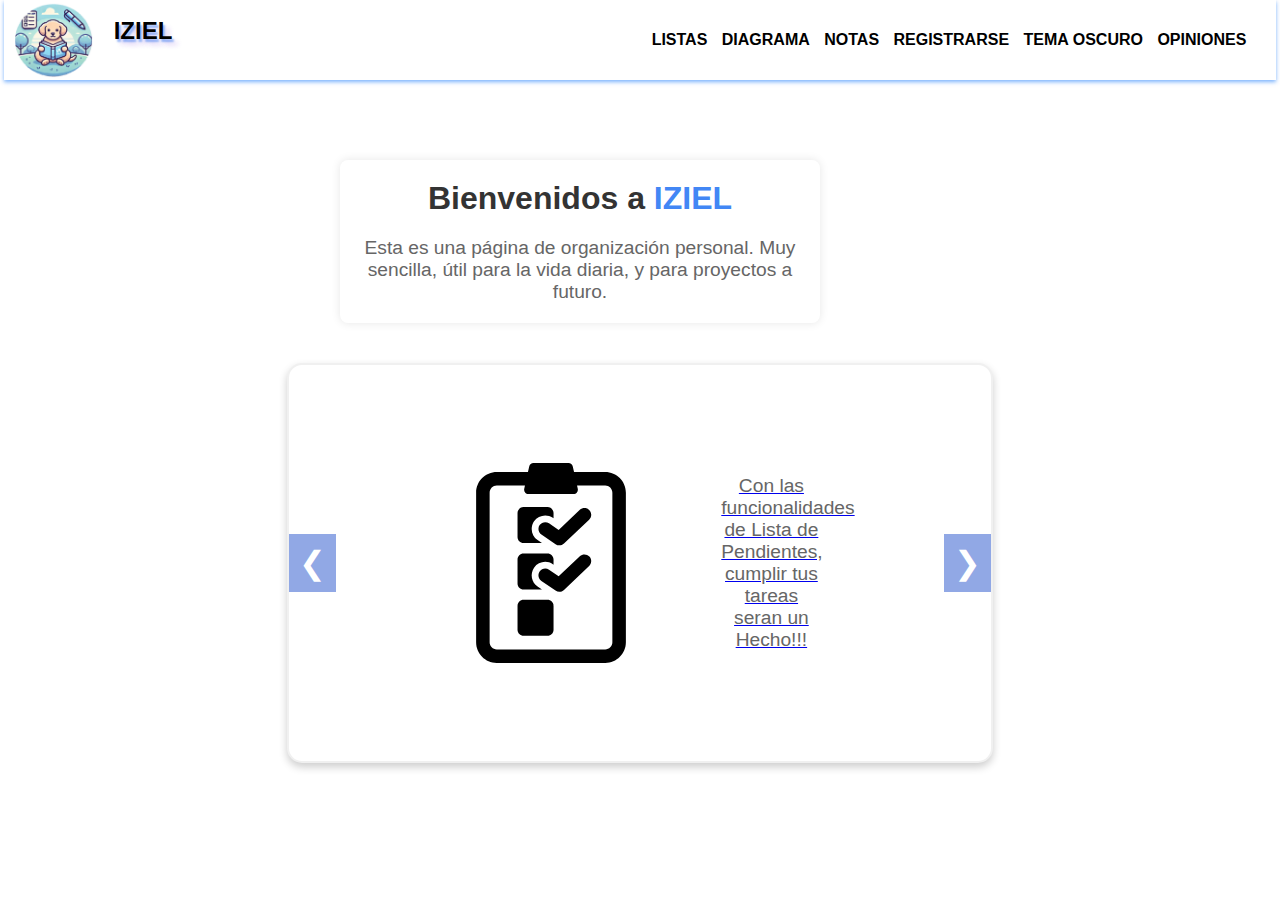
==== commit b5d1ad53: "ordene css de carrusel y modifique un poco de calendario" ====
--- a/index.html
+++ b/index.html
@@ -76,7 +76,7 @@
         </div>
 
         <div class="carousel-item">
-            <a href="escritura.html">
+            <a href="notas.html">
                 <div class="carousel-content">
                     <div class="carousel-image">
                      <svg height="200px" width="200px" version="1.1" id="Layer_1" xmlns="http://www.w3.org/2000/svg" xmlns:xlink="http://www.w3.org/1999/xlink" viewBox="0 0 392.681 392.681" xml:space="preserve" fill="#000000"><g id="SVGRepo_bgCarrier" stroke-width="0"></g><g id="SVGRepo_tracerCarrier" stroke-linecap="round" stroke-linejoin="round"></g><g id="SVGRepo_iconCarrier"> <polyline style="fill:#56ACE0;" points="21.851,55.185 21.851,110.91 283.022,110.91 283.022,55.185 "></polyline> <polyline style="fill:#FFFFFF;" points="283.022,132.761 21.851,132.761 21.851,370.918 283.022,370.918 "></polyline> <polygon style="fill:#bbb4a0;" points="181.786,290.11 172.671,322.433 204.929,313.189 328.792,189.391 305.584,166.312 "></polygon> <path style="fill:#FFFFFF;" d="M342.82,129.076l-21.85,21.85l23.079,23.079l21.85-21.85c6.4-6.4,6.4-16.743,0-23.079 C359.822,122.87,349.026,122.87,342.82,129.076z"></path> <path style="fill:#194F82;" d="M327.434,113.561l-22.626,22.626V44.195c0-6.012-4.848-10.925-10.925-10.925h-41.956V10.967 c0-6.012-4.848-10.925-10.925-10.925c-6.077,0-10.925,4.848-10.925,10.925V33.27H192.84V10.967c0-6.012-4.848-10.925-10.925-10.925 c-6.012,0-10.925,4.848-10.925,10.925V33.27h-37.236V10.967c-0.065-6.012-4.913-10.925-10.99-10.925 c-6.077,0-10.925,4.848-10.925,10.925V33.27H74.796V10.967c0-6.012-4.913-10.925-10.99-10.925S52.881,4.89,52.881,10.967V33.27 H10.925C4.913,33.27,0,38.118,0,44.195v337.519c0,6.012,4.848,10.925,10.925,10.925h283.022c6.012,0,10.925-4.848,10.925-10.925 V244.146l76.606-76.606c14.545-14.998,15.321-38.4,0-53.915C366.933,99.015,342.174,98.757,327.434,113.561z M21.851,55.12h31.095 v22.303c0,6.012,4.848,10.925,10.925,10.925S74.796,83.5,74.796,77.423V55.12h37.236v22.303c0,6.012,4.848,10.925,10.925,10.925 s10.925-4.848,10.925-10.925V55.12h37.236v22.303c0,6.012,4.848,10.925,10.925,10.925c6.012,0,10.925-4.848,10.925-10.925V55.12 h37.236v22.303c0,6.012,4.848,10.925,10.925,10.925s10.925-4.848,10.925-10.925V55.12h31.095v55.79H21.98V55.12 C21.98,55.12,21.851,55.12,21.851,55.12z M283.022,370.853H21.851V132.696h261.172v25.277l-26.634,26.634 c-1.616-3.943-5.56-6.659-10.02-6.659H58.634c-6.012,0-10.925,4.848-10.925,10.925c0,6.012,4.848,10.925,10.925,10.925h182.497 l-43.248,43.378H58.634c-6.012,0-10.925,4.848-10.925,10.925c0,6.077,4.913,10.796,10.925,10.796h117.463l-11.636,11.636 c-1.293,1.293-2.263,2.909-2.78,4.719l-7.693,26.958H58.634c-6.012,0-10.925,4.848-10.925,10.925c0,6.012,4.848,10.99,10.925,10.99 h89.277l-1.487,5.107c-1.099,3.814,0,7.887,2.78,10.667c2.715,2.715,6.206,3.685,10.667,2.78l53.786-15.192 c1.745-0.517,3.426-1.487,4.719-2.78l64.646-64.646V370.853L283.022,370.853z M204.929,313.189l-32.194,9.115l9.115-32.323 l123.733-123.733l23.079,23.079L204.929,313.189z M366.028,152.09l-21.85,21.85l-23.079-23.079l21.85-21.85 c6.206-6.206,16.937-6.206,23.079,0C371.459,134.765,373.333,144.656,366.028,152.09z"></path> </g></svg>
@@ -95,7 +95,8 @@
                     <svg version="1.1" id="Layer_1" xmlns="http://www.w3.org/2000/svg" xmlns:xlink="http://www.w3.org/1999/xlink" viewBox="0 0 512 512" xml:space="preserve" fill="#000000"><g id="SVGRepo_bgCarrier" stroke-width="0"></g><g id="SVGRepo_tracerCarrier" stroke-linecap="round" stroke-linejoin="round"></g><g id="SVGRepo_iconCarrier"> <path style="fill:#2D2D2D;" d="M0,355.2v-324c0.104-5.704,4.696-10.296,10.4-10.4h491.2c5.704,0.104,10.296,4.696,10.4,10.4v324H0z"></path> <g> <path style="fill:#BCBCBC;" d="M512,355.2v41.6c-0.104,5.704-4.696,10.296-10.4,10.4H10.4c-5.704-0.104-10.296-4.696-10.4-10.4 v-41.6H512z"></path> <rect x="146.4" y="480.8" style="fill:#BCBCBC;" width="219.2" height="10.4"></rect> </g> <polygon style="fill:#2D2D2D;" points="328.8,480.8 183.2,480.8 193.6,407.2 318.4,407.2 "></polygon> <rect x="20.8" y="41.6" style="fill:#FFFFFF;" width="470.4" height="292.8"></rect> <polygon points="318.4,407.2 193.6,407.2 187.792,448.28 320.272,420.424 "></polygon> <rect x="105.416" y="106.44" width="301.168" height="197.864"></rect> <rect x="105.416" y="71.696" style="fill:#E21B1B;" width="301.168" height="34.752"></rect> <rect x="105.416" y="104.4" style="fill:#F91E1E;" width="301.168" height="4"></rect> <rect x="206.104" y="237.92" style="fill:#E21B1B;" width="99.792" height="34.752"></rect> <g> <rect x="159.312" y="181.736" style="fill:#FFFFFF;" width="193.36" height="34.752"></rect> <rect x="159.312" y="135.984" style="fill:#FFFFFF;" width="193.36" height="34.752"></rect> </g> <g> <circle style="fill:#999999;" cx="179.488" cy="199.112" r="4.632"></circle> <circle style="fill:#999999;" cx="196.28" cy="199.112" r="4.632"></circle> <circle style="fill:#999999;" cx="213.08" cy="199.112" r="4.632"></circle> <circle style="fill:#999999;" cx="229.872" cy="199.112" r="4.632"></circle> <circle style="fill:#999999;" cx="246.672" cy="199.112" r="4.632"></circle> <circle style="fill:#999999;" cx="263.464" cy="199.112" r="4.632"></circle> </g> <g> <path style="fill:#FFFFFF;" d="M227.832,259.744c0.92,0.552,1.976,0.848,3.048,0.856c1.736,0,2.752-0.912,2.752-2.24 s-0.704-1.936-2.48-2.624c-2.152-0.76-3.48-1.872-3.48-3.728c0.104-2.088,1.88-3.696,3.968-3.592 c0.096,0.008,0.192,0.016,0.288,0.024c1.008-0.032,2.008,0.184,2.912,0.64l-0.472,1.392c-0.768-0.416-1.624-0.624-2.496-0.624 c-1.8,0-2.48,1.072-2.48,1.968c0,1.232,0.8,1.832,2.616,2.536c2.224,0.856,3.36,1.928,3.36,3.864s-1.504,3.792-4.608,3.792 c-1.168,0.024-2.328-0.248-3.36-0.8L227.832,259.744z"></path> <path style="fill:#FFFFFF;" d="M245.544,259.2c0,0.976,0,1.832,0.08,2.576h-1.52l-0.096-1.544l0,0 c-0.648,1.112-1.84,1.792-3.128,1.768c-1.488,0-3.264-0.8-3.264-4.144v-5.528h1.72v5.272c0,1.8,0.544,3.008,2.112,3.008 c1.008-0.024,1.904-0.656,2.264-1.6c0.104-0.28,0.16-0.576,0.16-0.88v-5.8h1.72L245.544,259.2z"></path> <path style="fill:#FFFFFF;" d="M248.328,261.816c0-0.64,0.08-1.6,0.08-2.4v-11.472h1.696v5.936l0,0 c0.656-1.128,1.888-1.8,3.2-1.744c2.344,0,4,1.952,4,4.8c0.32,2.464-1.424,4.72-3.888,5.032c-0.12,0.016-0.232,0.024-0.352,0.032 c-1.328,0.088-2.576-0.608-3.2-1.784h-0.056l-0.08,1.6L248.328,261.816L248.328,261.816z M250.104,258.024 c0.008,0.208,0.032,0.416,0.08,0.624c0.296,1.184,1.36,2.008,2.576,2.008c1.8,0,2.872-1.464,2.872-3.624 c0-1.896-0.976-3.512-2.816-3.512c-1.256,0.024-2.328,0.896-2.616,2.112c-0.056,0.232-0.088,0.464-0.096,0.704L250.104,258.024z"></path> <path style="fill:#FFFFFF;" d="M259.52,254.92c0-0.984,0-1.784-0.08-2.56h1.504l0.08,1.52h0.056 c0.576-1.096,1.728-1.776,2.968-1.744c1.208-0.016,2.288,0.752,2.672,1.896l0,0c0.264-0.48,0.624-0.896,1.056-1.224 c0.6-0.464,1.336-0.704,2.096-0.672c1.248,0,3.104,0.8,3.104,4.112v5.6h-1.68v-5.352c0-1.824-0.664-2.912-2.048-2.912 c-0.952,0.04-1.768,0.688-2.032,1.6c-0.088,0.28-0.144,0.568-0.144,0.856v5.84h-1.68v-5.664c0-1.504-0.664-2.6-1.968-2.6 c-1.008,0.056-1.856,0.752-2.128,1.72c-0.096,0.272-0.144,0.552-0.136,0.84v5.704h-1.68L259.52,254.92z"></path> <path style="fill:#FFFFFF;" d="M277.72,249.704c0.032,0.552-0.4,1.032-0.952,1.056c-0.048,0-0.096,0-0.144,0 c-0.568,0.008-1.024-0.448-1.032-1.016c0-0.016,0-0.024,0-0.04c-0.016-0.576,0.44-1.064,1.016-1.08c0.024,0,0.04,0,0.064,0 c0.56-0.016,1.032,0.424,1.048,0.984C277.72,249.64,277.72,249.672,277.72,249.704z M275.816,261.816v-9.456h1.72v9.456H275.816z"></path> <path style="fill:#FFFFFF;" d="M282.456,249.64v2.72h2.456v1.312h-2.456v5.096c0,1.168,0.328,1.832,1.28,1.832 c0.336,0.008,0.672-0.032,1-0.12l0.08,1.288c-0.488,0.168-1,0.248-1.52,0.232c-0.696,0.032-1.368-0.232-1.848-0.728 c-0.528-0.704-0.768-1.584-0.672-2.456v-5.16h-1.464v-1.312h1.488v-2.264L282.456,249.64z"></path> </g> <g> <path style="fill:#999999;" d="M175.008,160.168V147h1.856l4.216,6.664c0.896,1.368,1.696,2.792,2.4,4.272l0,0 c-0.16-1.752-0.192-3.36-0.192-5.408v-5.504h1.6v13.168H183.2l-4.176-6.68c-0.912-1.416-1.736-2.888-2.464-4.4h-0.056 c0.096,1.664,0.136,3.24,0.136,5.432v5.6L175.008,160.168z"></path> <path style="fill:#999999;" d="M193.04,160.168l-0.136-1.184h-0.056c-0.68,0.904-1.752,1.424-2.888,1.408 c-1.488,0.104-2.776-1.008-2.88-2.496c-0.008-0.072-0.008-0.152-0.008-0.224c0-2.28,2.032-3.528,5.68-3.512v-0.192 c0.136-1.072-0.624-2.048-1.696-2.184c-0.152-0.016-0.304-0.024-0.456,0c-0.872,0-1.72,0.248-2.464,0.704l-0.392-1.136 c0.936-0.56,2.008-0.856,3.104-0.84c2.888,0,3.592,1.976,3.592,3.872v3.528c-0.008,0.76,0.04,1.512,0.16,2.264L193.04,160.168z M192.784,155.368c-1.872,0-4,0.296-4,2.136c-0.064,0.84,0.552,1.568,1.392,1.64c0.072,0.008,0.136,0.008,0.208,0 c1.032,0.024,1.96-0.624,2.288-1.6c0.064-0.176,0.096-0.36,0.096-0.544L192.784,155.368z"></path> <path style="fill:#999999;" d="M197.224,153.272c0-0.984,0-1.784-0.08-2.56h1.504l0.08,1.52h0.056 c0.576-1.096,1.728-1.776,2.968-1.744c1.208-0.008,2.288,0.752,2.672,1.896l0,0c0.264-0.48,0.624-0.896,1.056-1.224 c0.592-0.464,1.336-0.704,2.088-0.672c1.248,0,3.104,0.8,3.104,4.112v5.6h-1.68v-5.352c0-1.824-0.664-2.912-2.048-2.912 c-0.952,0.048-1.768,0.688-2.032,1.6c-0.088,0.28-0.136,0.568-0.136,0.856v5.84h-1.68v-5.664c0-1.504-0.664-2.6-1.976-2.6 c-1.008,0.056-1.856,0.752-2.128,1.72c-0.096,0.272-0.144,0.552-0.136,0.84v5.704h-1.68L197.224,153.272z"></path> <path style="fill:#999999;" d="M214.472,155.752c-0.136,1.672,1.112,3.144,2.784,3.28c0.152,0.016,0.312,0.016,0.464,0 c0.896,0.032,1.784-0.136,2.608-0.496l0.296,1.232c-0.992,0.416-2.064,0.616-3.144,0.584c-2.424,0.16-4.512-1.68-4.664-4.096 c-0.016-0.232-0.008-0.472,0.008-0.704c-0.28-2.528,1.544-4.8,4.064-5.08c0.128-0.016,0.248-0.024,0.376-0.024 c2.208,0.04,3.968,1.864,3.928,4.072c0,0.128-0.008,0.256-0.024,0.384c0,0.264-0.024,0.536-0.064,0.8L214.472,155.752z M219.52,154.528c0.192-1.344-0.744-2.584-2.088-2.776c-0.104-0.016-0.208-0.024-0.312-0.024c-1.472,0.112-2.608,1.328-2.632,2.8 H219.52z"></path> </g> <polygon style="fill:#F91E1E;" points="206.104,259.904 206.104,237.912 228.096,237.912 "></polygon> </g></svg>
                     </div>
                     <div class="carousel-description">
-                        <p>Registrarse</p>
+                        <p>Registrarse
+                        </p>
                     </div>
                 </div>
             </a>
@@ -108,12 +109,15 @@
                         <svg version="1.1" id="Layer_1" xmlns="http://www.w3.org/2000/svg" xmlns:xlink="http://www.w3.org/1999/xlink" viewBox="0 0 460 460" xml:space="preserve" fill="#000000"><g id="SVGRepo_bgCarrier" stroke-width="0"></g><g id="SVGRepo_tracerCarrier" stroke-linecap="round" stroke-linejoin="round"></g><g id="SVGRepo_iconCarrier"> <g> <path style="fill:#FF7F4F;" d="M230.333,0C103.308,0,0,102.974,0,230c0,98.785,62.479,183.024,150.004,215.598l297.381-291.024 C416.25,64.595,330.94,0,230.333,0z"></path> <path style="fill:#ee8663;" d="M460,230c0-26.416-4.467-51.784-12.663-75.41l-44.274-44.274l-345.46,201.7l50.785,50.785 l-10.785,30.515l52.366,52.367C174.895,454.935,202.188,460,230.333,460C357.359,460,460,357.026,460,230z"></path> <polygon style="fill:#71E2F0;" points="403.063,110.317 403.063,312.017 230.333,312.017 200.003,211.167 230.333,110.317 "></polygon> <polygon style="fill:#C2FBFF;" points="230.333,110.317 230.333,312.017 178.893,312.017 97.603,393.317 97.603,312.017 57.603,312.017 57.603,110.317 "></polygon> <polygon style="fill:#C2FBFF;" points="383.063,130.317 383.063,292.017 230.333,292.017 210.333,211.167 230.333,130.317 "></polygon> <rect x="77.603" y="130.317" style="fill:#FFFFFF;" width="152.73" height="161.7"></rect> <rect x="97.603" y="241.167" style="fill:#366796;" width="132.73" height="20"></rect> <polygon style="fill:#121149;" points="230.333,221.167 363.063,221.167 363.063,201.167 230.333,201.167 220.333,211.167 "></polygon> <rect x="97.603" y="201.167" style="fill:#366796;" width="132.73" height="20"></rect> <polygon style="fill:#121149;" points="230.333,181.167 363.063,181.167 363.063,161.167 230.333,161.167 220.333,171.167 "></polygon> <rect x="97.603" y="161.167" style="fill:#366796;" width="132.73" height="20"></rect> </g> </g></svg>
                     </div>
                     <div class="carousel-description">
-                        <p>Comentarios </p>
+                        <p>Comentarios
+             </p>
                     </div>
                 </div>
             </a>
         </div>
         <div class="carousel-item">
+            <div class="carousel-content">
+                <div class="carousel-image">
                         <div class="svg-top">
                             <svg fill="#000000" viewBox="0 0 32 32" id="icon" xmlns="http://www.w3.org/2000/svg"><g id="SVGRepo_bgCarrier" stroke-width="0"></g><g id="SVGRepo_tracerCarrier" stroke-linecap="round" stroke-linejoin="round"></g><g id="SVGRepo_iconCarrier"><defs><style>.cls-1{fill:none;}</style></defs><title>brightness-contrast</title><rect x="15" y="2" width="2" height="3"></rect><rect x="27" y="15" width="3" height="2"></rect><rect x="15" y="27" width="2" height="3"></rect><rect x="2" y="15" width="3" height="2"></rect><rect x="6.22" y="5.73" width="2" height="3" transform="translate(-3 7.23) rotate(-45)"></rect><rect x="23.27" y="6.23" width="3" height="2" transform="translate(2.14 19.63) rotate(-45)"></rect><rect x="23.77" y="23.27" width="2" height="3" transform="translate(-10.26 24.77) rotate(-45)"></rect><polygon points="5.47 25.13 7.59 23 9 24.42 6.88 26.54 5.47 25.13"></polygon><path d="M16,8a8,8,0,1,0,8,8A8,8,0,0,0,16,8Zm0,14a6,6,0,0,1,0-12Z"></path><rect id="_Transparent_Rectangle_" data-name="<Transparent Rectangle>" class="cls-1" width="32" height="32"></rect></g></svg>
                         </div>
@@ -121,10 +125,12 @@
                             <svg fill="#000000" viewBox="0 0 24 24" id="minus-collection" xmlns="http://www.w3.org/2000/svg" class="icon flat-color"><g id="SVGRepo_bgCarrier" stroke-width="0"></g><g id="SVGRepo_tracerCarrier" stroke-linecap="round" stroke-linejoin="round"></g><g id="SVGRepo_iconCarrier"><path id="primary" d="M18,4V16a2,2,0,0,1-2,2H4a2,2,0,0,1-2-2V4A2,2,0,0,1,4,2H16A2,2,0,0,1,18,4Zm4,16V5a1,1,0,0,0-2,0V20H7a1,1,0,0,0,0,2H20A2,2,0,0,0,22,20Z" style="fill: #000000;"></path><path id="secondary" d="M13,11H7A1,1,0,0,1,7,9h6a1,1,0,0,1,0,2Z" style="fill: #2ca9bc;"></path></g></svg>
                             <svg fill="#000000" viewBox="0 0 24 24" id="minus-collection" xmlns="http://www.w3.org/2000/svg" class="icon line-color"><g id="SVGRepo_bgCarrier" stroke-width="0"></g><g id="SVGRepo_tracerCarrier" stroke-linecap="round" stroke-linejoin="round"></g><g id="SVGRepo_iconCarrier"><line id="secondary" x1="7" y1="10" x2="13" y2="10" style="fill: none; stroke: #2ca9bc; stroke-linecap: round; stroke-linejoin: round; stroke-width: 2;"></line><path id="primary" d="M7,21H20a1,1,0,0,0,1-1V5" style="fill: none; stroke: #000000; stroke-linecap: round; stroke-linejoin: round; stroke-width: 2;"></path><rect id="primary-2" data-name="primary" x="3" y="3" width="14" height="14" rx="1" style="fill: none; stroke: #000000; stroke-linecap: round; stroke-linejoin: round; stroke-width: 2;"></rect></g></svg>
                         </div>
-                    
-                    <div class="carousel-description">
-                        <p>Esta pagina cuenta con cambio de Tema Claro a Oscuro</p>
-                    </div>
+                </div>
+                <div class="carousel-description">
+                <p>Esta pagina cuenta con cambio de Tema Claro a Oscuro</p>
+                </div>
+                
+            </div>
         </div>
 
         <!-- Flecha derecha -->
--- a/encabezado.css
+++ b/encabezado.css
@@ -15,12 +15,6 @@
     padding: 0 10px;
     padding-top: 0;
     margin-top: 0;
-
-}
-
-a {
-    text-decoration: none;
-    color: black;
 }
 
 nav {
@@ -31,7 +25,6 @@
     z-index: 1000;
     box-shadow: 0 2px 4px rgba(89, 159, 252, 0.801);
     /* Sombra solo hacia abajo */
-
 }
 
 .enlace {
@@ -39,10 +32,8 @@
     padding: 2px 10px 10px 10px;
 }
 
-
 .logo-container {
     display: flex;
-
 }
 
 .logo {
@@ -67,6 +58,8 @@
     font-weight: 600;
     padding-right: 10px;
     text-transform: uppercase;
+    text-decoration: none;
+    color: black;
 }
 
 nav a:hover {
@@ -95,7 +88,6 @@
 
 #check {
     display: none;
-
 }
 
 @media (max-width: 1185px) {
@@ -105,7 +97,6 @@
 
     .menuPrincipal {
         display: block;
-
     }
 
     ul {
@@ -119,7 +110,6 @@
         transition: all .5s;
         border-radius: 10px;
         border: 1px solid #4e4c4c;
-
     }
 
     nav ul li {
@@ -160,7 +150,6 @@
     ul {
         width: 45%;
         height: auto;
-
     }
 }
 
@@ -188,7 +177,6 @@
     ul {
         width: 66%;
         height: auto;
-
     }
 
     nav ul li a {
@@ -196,9 +184,6 @@
     }
 }
 
-.dark-theme a {
-    color: #ddd;
-}
 
 .dark-theme nav {
     background-color: #333;
@@ -216,7 +201,6 @@
 .dark-theme .nombre-marca {
     color: #ddd;
     text-shadow: 4px 3px 2px rgba(212, 204, 204, 0.3), 0 0 5px rgba(0, 0, 0, 0.2);
-
 }
 
 .dark-theme nav a {
@@ -241,82 +225,14 @@
 }
 
 @media (max-width: 1185px) {
-    .dark-theme .enlace {
-        padding-left: 20px;
-    }
-
-    .dark-theme nav ul li a {
-        font-size: 30px;
-
-    }
-
     .dark-theme ul {
-        position: fixed;
-        width: 35%;
-        height: auto;
         background-color: #222;
-        top: 70px;
-        right: -100%;
-        text-align: center;
-        transition: all .5s;
     }
 
     .dark-theme nav ul li {
-        display: block;
-        margin: 20px 0;
-        line-height: 24px;
         border-bottom: 1px solid #444;
-        /* Línea de separación */
-        padding-bottom: 10px;
-        /* Espacio para que la línea no toque el texto */
-    }
-
+    }
     .dark-theme nav ul li:last-child {
         border-bottom: none;
-        /* Elimina la línea en el último elemento */
-    }
-}
-
-@media (max-width: 698px) {
-    .dark-theme .menuPrincipal {
-        display: block;
-    }
-
-    .dark-theme ul {
-        width: 45%;
-        height: auto;
-
-    }
-}
-
-@media (max-width: 1024px) and (max-height: 600px) and (orientation: landscape) {
-    .dark-theme .menuPrincipal {
-        display: flex;
-        /* Por ejemplo, cambia de bloque a flexbox para ajustarse mejor */
-        justify-content: center;
-        /* Centra los elementos horizontalmente */
-    }
-
-    .dark-theme ul {
-        width: 40%;
-        /* Ajusta el ancho para que se vea bien en modo horizontal */
-        height: auto;
-        /* Permite que la altura se ajuste dinámicamente */
-    }
-}
-
-@media (max-width: 561px) {
-    .dark-theme .menuPrincipal {
-        display: block;
-    }
-
-    .dark-theme ul {
-        width: 66%;
-        height: auto;
-
-    }
-
-    .dark-theme nav ul li a {
-        font-size: 22px;
-    }
-}+    }
+}
--- a/style.css
+++ b/style.css
@@ -1,3 +1,6 @@
+html {
+    scroll-behavior: smooth;
+}
 .container {
     text-align: center;
     background-color: white;
@@ -51,7 +54,7 @@
     transform: scale(1.02);
     /* Efecto de zoom al pasar el cursor */
 }
-
+/* Contenedor de contenido */
 /* Estilo para la imagen y el contenido */
 .carousel-item {
     justify-content: center;
@@ -64,9 +67,37 @@
 .carousel-item.active {
     display: flex;
     align-items: center;
-}
-
-
+   
+    padding: 0px 30px;
+
+}
+.carousel-content {
+    text-align: center;
+    display: flex;
+    align-items: center;
+    width: 100%;
+    height: 100%;
+    padding: 58px;
+    color: #333;
+    /* Color de texto */
+    font-family: 'Arial', sans-serif;
+    /* Fuente elegante */
+    justify-content: center;
+
+}
+.carousel-image {
+    width: 50%;
+    padding: 15px;
+    display: flex;
+    justify-content: right;
+    align-items: center;
+}
+.carousel-item.active svg {
+    width: 200px;
+    /* Cambia este valor según el tamaño deseado */
+    height: 200px;
+    /* Aumenta este valor también */
+}
 /* SVG personalizados */
 .carousel-item.active .svg-top svg {
     margin-bottom: 10px;
@@ -86,77 +117,12 @@
     transition: all 0.3s ease;
 }
 
-/* Efecto hover para SVG */
-.carousel-item.active .svg-top svg:hover,
-.carousel-item.active .svg-bottom svg:hover {
-    transform: scale(1.1);
-    /* Zoom ligero en el SVG al pasar el mouse */
-}
-
-.carousel-item.active svg {
-    width: 200px;
-    /* Cambia este valor según el tamaño deseado */
-    height: 200px;
-    /* Aumenta este valor también */
-}
-
-.carousel-image {
-    width: 50%;
-    padding: 15px;
-    display: flex;
-    justify-content: right;
-    align-items: center;
-}
-
-/* Contenedor de contenido */
-.carousel-content {
-    display: flex;
-
-    align-items: center;
-    width: 100%;
-    height: 100%;
-    padding: 25px;
-    color: #333;
-    /* Color de texto */
-    font-family: 'Arial', sans-serif;
-    /* Fuente elegante */
-}
-
 .carousel-description {
     justify-content: left;
     width: 40%;
-    padding: 25px;
-}
-/* Media Queries */
-@media (max-width: 768px) {
-    .carousel {
-        width: 98%;
-        height: 300px;
-    }
-
-    .carousel-description {
-        font-size: 0.9rem;
-
-    }
-    .container {
-        padding: 0px;
-        width: 100%;
-       
-    }
-    
-}
-
-@media (max-width: 360px) {
-    .carousel {
-        width: 95%;
-        height: 250px;
-    }
-
-    .carousel-description {
-        font-size: 0.8rem;
-        padding: 10px;
-    }
-}
+    padding: 55px;
+}
+
 
 
 button {
@@ -183,9 +149,6 @@
     background-color: #5f7ee6;
 }
 
-html {
-    scroll-behavior: smooth;
-}
 
 .dark-theme {
     background-color: #131212;
@@ -235,25 +198,31 @@
 
 /* Media Queries */
 @media (max-width: 768px) {
-    .dark-theme .carousel {
+    .carousel {
         width: 98%;
         height: 300px;
     }
 
-    .dark-theme .carousel-description {
+    .carousel-description {
         font-size: 0.9rem;
 
     }
+    .container {
+        padding: 0px;
+        width: 100%;
+       
+    }
+    
 }
 
 @media (max-width: 360px) {
-    .dark-theme .carousel {
+    .carousel {
         width: 95%;
         height: 250px;
     }
 
-    .dark-theme .carousel-description {
+    .carousel-description {
         font-size: 0.8rem;
         padding: 10px;
     }
-}
+}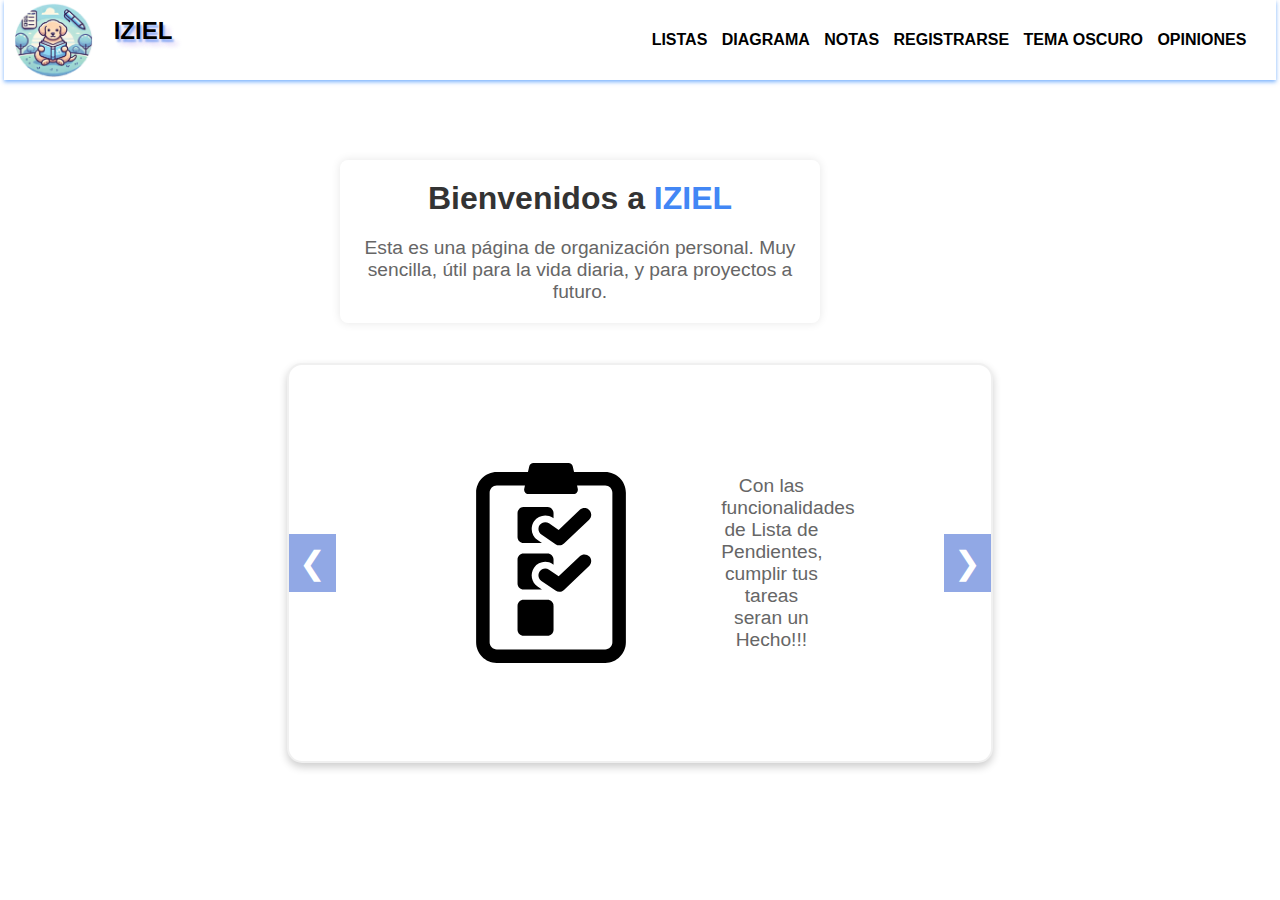
==== commit e7d2a70c: "termine de borrar comentarios y documentacion a los constructores faltantes" ====
--- a/index.html
+++ b/index.html
@@ -1,15 +1,13 @@
 <!DOCTYPE html>
 <html lang="es">
-
 <head>
     <meta charset="UTF-8">
     <meta name="viewport" content="width=device-width, initial-scale=1.0">
-    <title>Bienvenidos a SENCIEL</title>
+    <title>IZIEL</title>
     <link rel="stylesheet" href="encabezado.css">
     <link rel="stylesheet" href="style.css">
 
 </head>
-
 <body>
      <nav>
         <input type="checkbox"id="check">
@@ -25,7 +23,6 @@
                 </div>
                 </a>
             <ul>
-
                 <li><a href="listas.html">Listas</a></li>
                 <li><a href="diagrama.html">Diagrama </a></li>
                 <li><a href="notas.html">Notas</a></li>
@@ -34,8 +31,6 @@
                 <li><a href="opiniones.html">Opiniones</a></li>
             </ul>
         </nav>
-
-    <!-- Contenedor principal -->
     <main>
         <div class="container">
             <h1>Bienvenidos a <span class="highlight">IZIEL</span></h1>
@@ -43,10 +38,7 @@
                 a futuro.</p>
         </div>
     </main>
-
-    <!-- Carrusel fuera del contenedor principal -->
     <div class="carousel">
-        <!-- Flecha izquierda -->
         <button class="prev">&#10094;</button>
 
         <div class="carousel-item">
@@ -132,17 +124,11 @@
                 
             </div>
         </div>
-
-        <!-- Flecha derecha -->
         <button class="next">&#10095;</button>
     </div>
 
     <script src="Carrusel.js"></script>
     <script src="InteraccionesPagina.js"></script>
-
-
-
-
 </body>
 
 </html>
--- a/encabezado.css
+++ b/encabezado.css
@@ -24,7 +24,6 @@
     color: #333;
     z-index: 1000;
     box-shadow: 0 2px 4px rgba(89, 159, 252, 0.801);
-    /* Sombra solo hacia abajo */
 }
 
 .enlace {
@@ -39,19 +38,15 @@
 .logo {
     height: 76px;
     width: 80px;
-    /* Ajusta el tamaño del logo según sea necesario */
     margin-right: 5px;
 }
 
 .nombre-marca {
     padding: 15px;
     font-size: 1.5rem;
-    /* Tamaño de fuente que desees */
     color: black;
-    /* Color del texto */
     text-shadow: 2px 3px 2px rgba(53, 117, 238, 0.493), 6px 6px 5px rgba(95, 25, 209, 0.2);
     margin: 0;
-    /* Quita el margen de h1 */
 }
 
 nav a {
@@ -117,14 +112,11 @@
         margin: 20px 0;
         line-height: 24px;
         border-bottom: 1px solid #ddd;
-        /* Línea de separación */
         padding-bottom: 10px;
-        /* Espacio para que la línea no toque el texto */
     }
 
     nav ul li:last-child {
         border-bottom: none;
-        /* Elimina la línea en el último elemento */
     }
 
     nav ul li a {
@@ -156,16 +148,12 @@
 @media (max-width: 1024px) and (max-height: 600px) and (orientation: landscape) {
     .menuPrincipal {
         display: flex;
-        /* Por ejemplo, cambia de bloque a flexbox para ajustarse mejor */
         justify-content: center;
-        /* Centra los elementos horizontalmente */
     }
 
     ul {
         width: 40%;
-        /* Ajusta el ancho para que se vea bien en modo horizontal */
-        height: auto;
-        /* Permite que la altura se ajuste dinámicamente */
+        height: auto;
     }
 }
 
@@ -190,7 +178,6 @@
     width: 101%;
     color: #ddd;
     z-index: 1000;
-    /* Asegura que el menú esté por encima de todo */
 }
 
 .dark-theme .logo {
@@ -217,7 +204,6 @@
 
 .dark-theme .menuPrincipal svg path {
     stroke: white;
-    /* Cambiar el color del ícono del menú */
 }
 
 .dark-theme #check {
@@ -235,4 +221,4 @@
     .dark-theme nav ul li:last-child {
         border-bottom: none;
     }
-}
+}--- a/style.css
+++ b/style.css
@@ -10,7 +10,6 @@
     width: 80%;
     max-width: 600px;
     margin-top: 80px;
-    /* Espacio suficiente para que no quede cubierto por el header fijo */
 }
 
 h1 {
@@ -21,16 +20,15 @@
 
 .highlight {
     font-weight: bold;
-    /* Aumenta la negrita */
     color: #4287f5;
-    /* Color más fuerte */
 }
-
+a{
+    text-decoration: none;
+}
 p {
     font-size: 1.2em;
     color: #666;
 }
-
 
 .carousel {
     position: relative;
@@ -39,23 +37,15 @@
     margin: 40px auto;
     overflow: hidden;
     border-radius: 15px;
-    /* Esquinas redondeadas */
     box-shadow: 0 4px 8px rgba(0, 0, 0, 0.2);
-    /* Sombra suave */
     background-color: #fff;
-    /* Fondo blanco */
     border: 2px solid #f0f0f0;
-    /* Borde gris claro */
     transition: transform 0.3s ease-in-out;
-    /* Transición suave */
 }
 
 .carousel:hover {
     transform: scale(1.02);
-    /* Efecto de zoom al pasar el cursor */
 }
-/* Contenedor de contenido */
-/* Estilo para la imagen y el contenido */
 .carousel-item {
     justify-content: center;
     display: none;
@@ -63,13 +53,10 @@
     height: 100%;
     text-align: center;
 }
-
 .carousel-item.active {
     display: flex;
     align-items: center;
-   
     padding: 0px 30px;
-
 }
 .carousel-content {
     text-align: center;
@@ -79,11 +66,8 @@
     height: 100%;
     padding: 58px;
     color: #333;
-    /* Color de texto */
     font-family: 'Arial', sans-serif;
-    /* Fuente elegante */
     justify-content: center;
-
 }
 .carousel-image {
     width: 50%;
@@ -94,11 +78,8 @@
 }
 .carousel-item.active svg {
     width: 200px;
-    /* Cambia este valor según el tamaño deseado */
     height: 200px;
-    /* Aumenta este valor también */
 }
-/* SVG personalizados */
 .carousel-item.active .svg-top svg {
     margin-bottom: 10px;
     width: 140px;
@@ -109,9 +90,7 @@
 .carousel-item.active .svg-bottom svg {
     display: flex;
     gap: 10px;
-    /* Espacio entre los dos SVG inferiores */
     justify-content: center;
-    /* Centra los dos SVG en la fila */
     width: 75px;
     height: 75px;
     transition: all 0.3s ease;
@@ -122,9 +101,6 @@
     width: 40%;
     padding: 55px;
 }
-
-
-
 button {
     position: absolute;
     top: 50%;
@@ -164,19 +140,15 @@
 .dark-theme h1 {
     color: #e0e0e0;
 }
-
 .dark-theme .highlight {
     font-weight: bold;
-    /* Aumenta la negrita */
     color: #3c90d4;
-    /* Color amarillo dorado brillante para destacar la palabra */
 }
-
 .dark-theme p {
     color: #cec8c8;
 }
 .dark-theme .carousel-description p {
-    color: #1b1b1b; /* Color del texto */
+    color: #1b1b1b; 
 }
 .dark-theme .carousel {
     background-color: #a5a2a2;
@@ -196,7 +168,6 @@
     background-color: #666;
 }
 
-/* Media Queries */
 @media (max-width: 768px) {
     .carousel {
         width: 98%;
